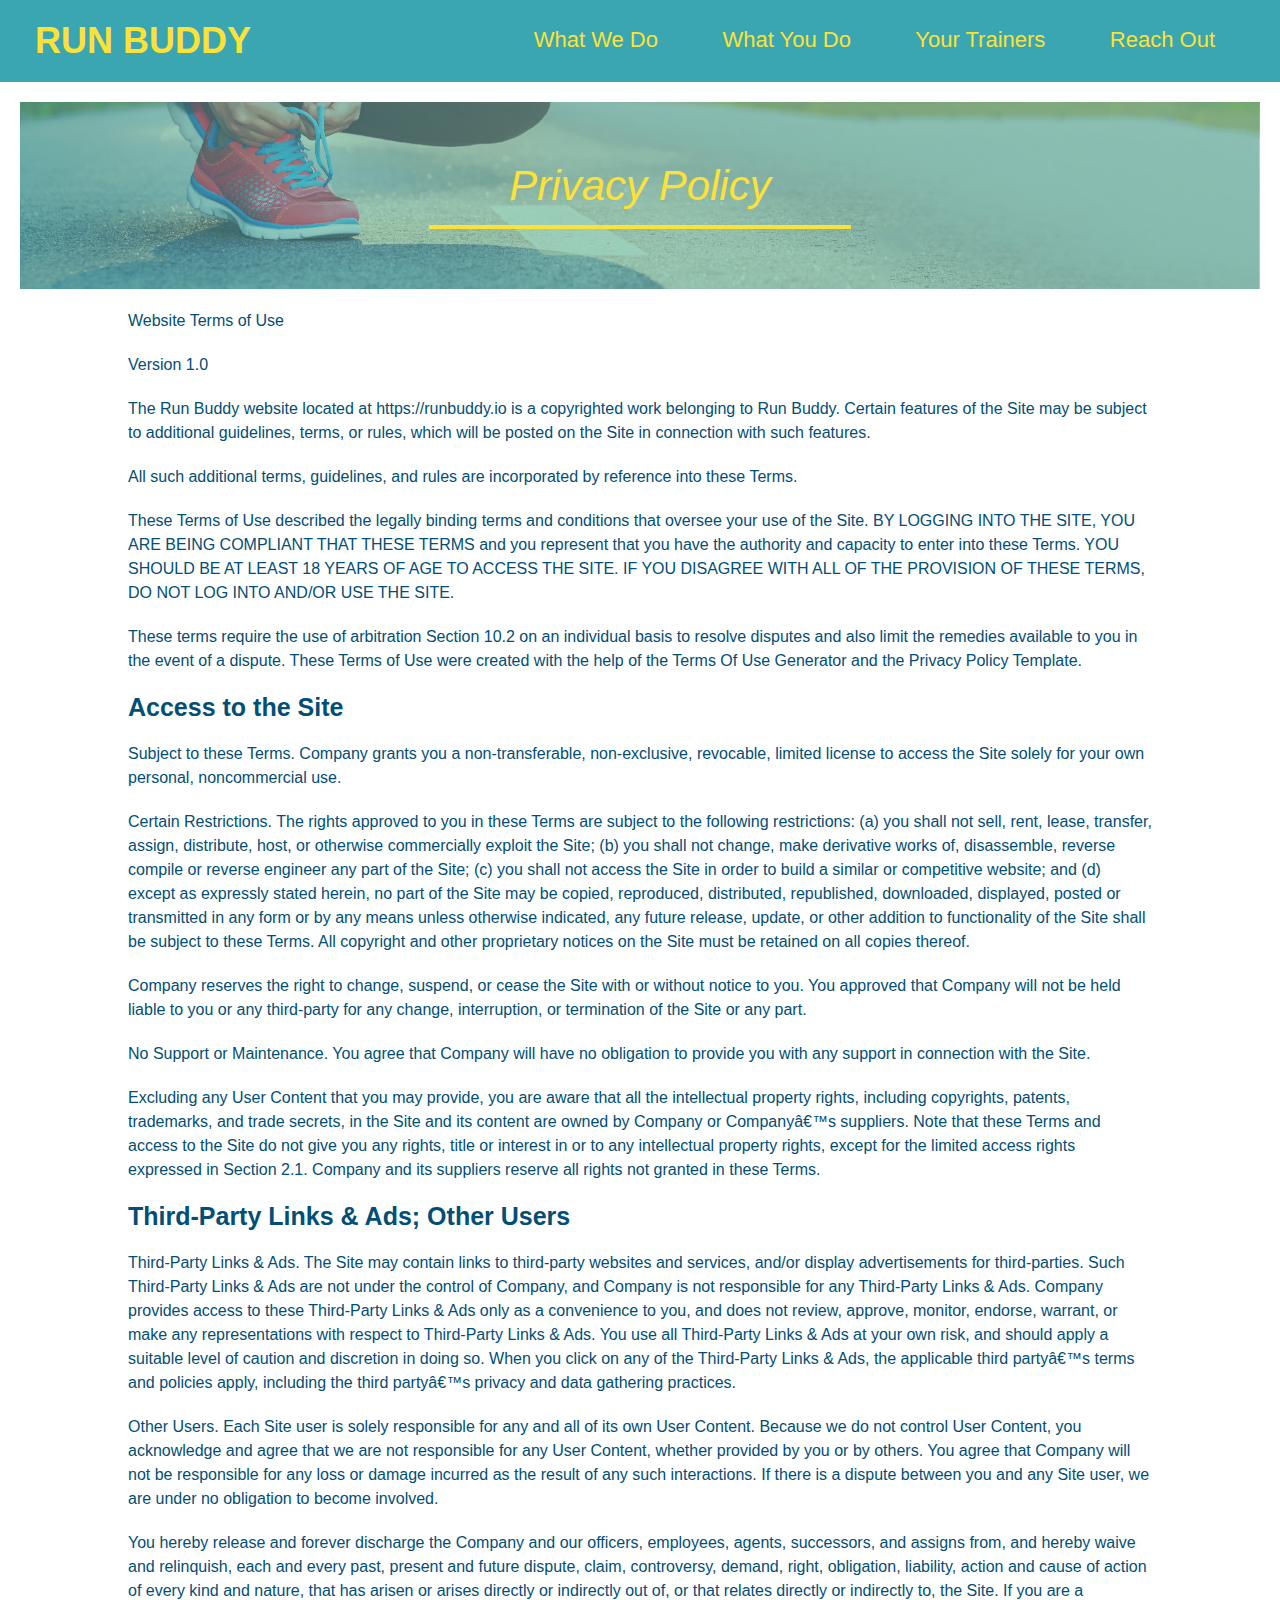
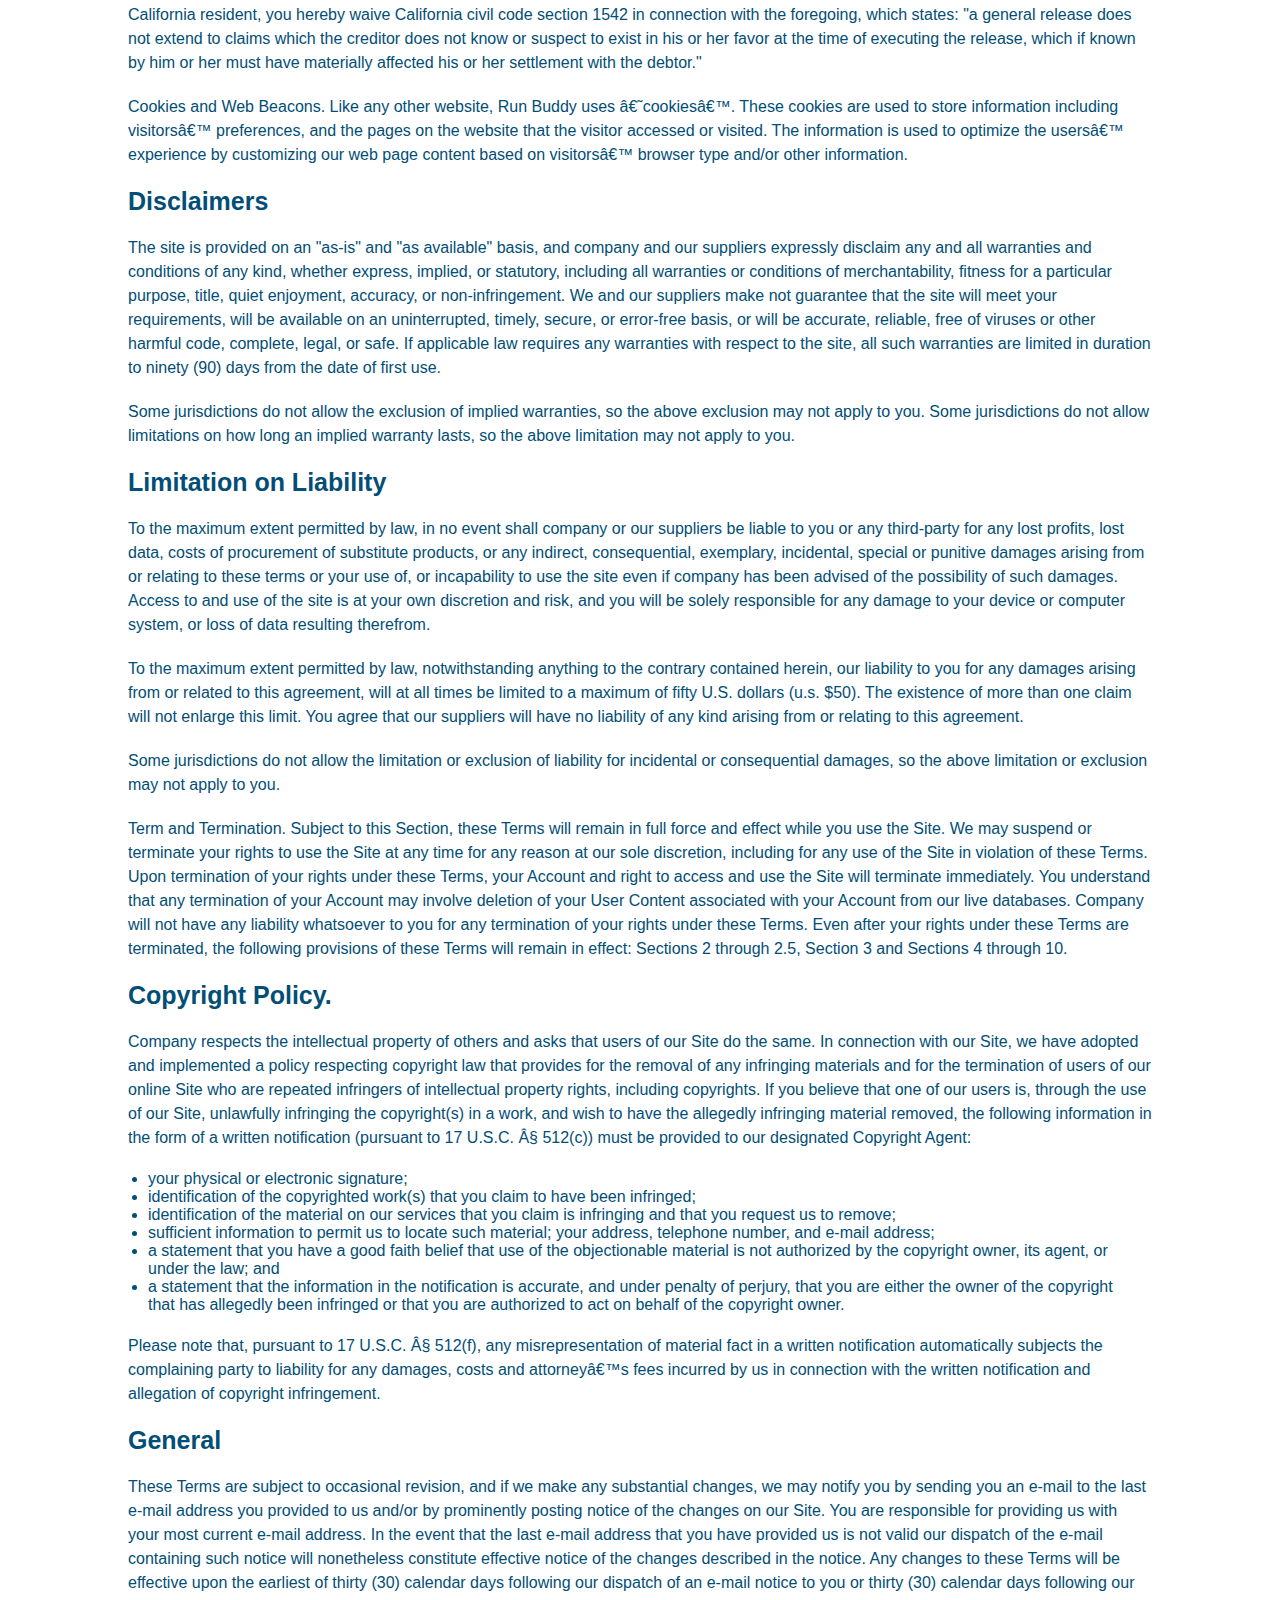
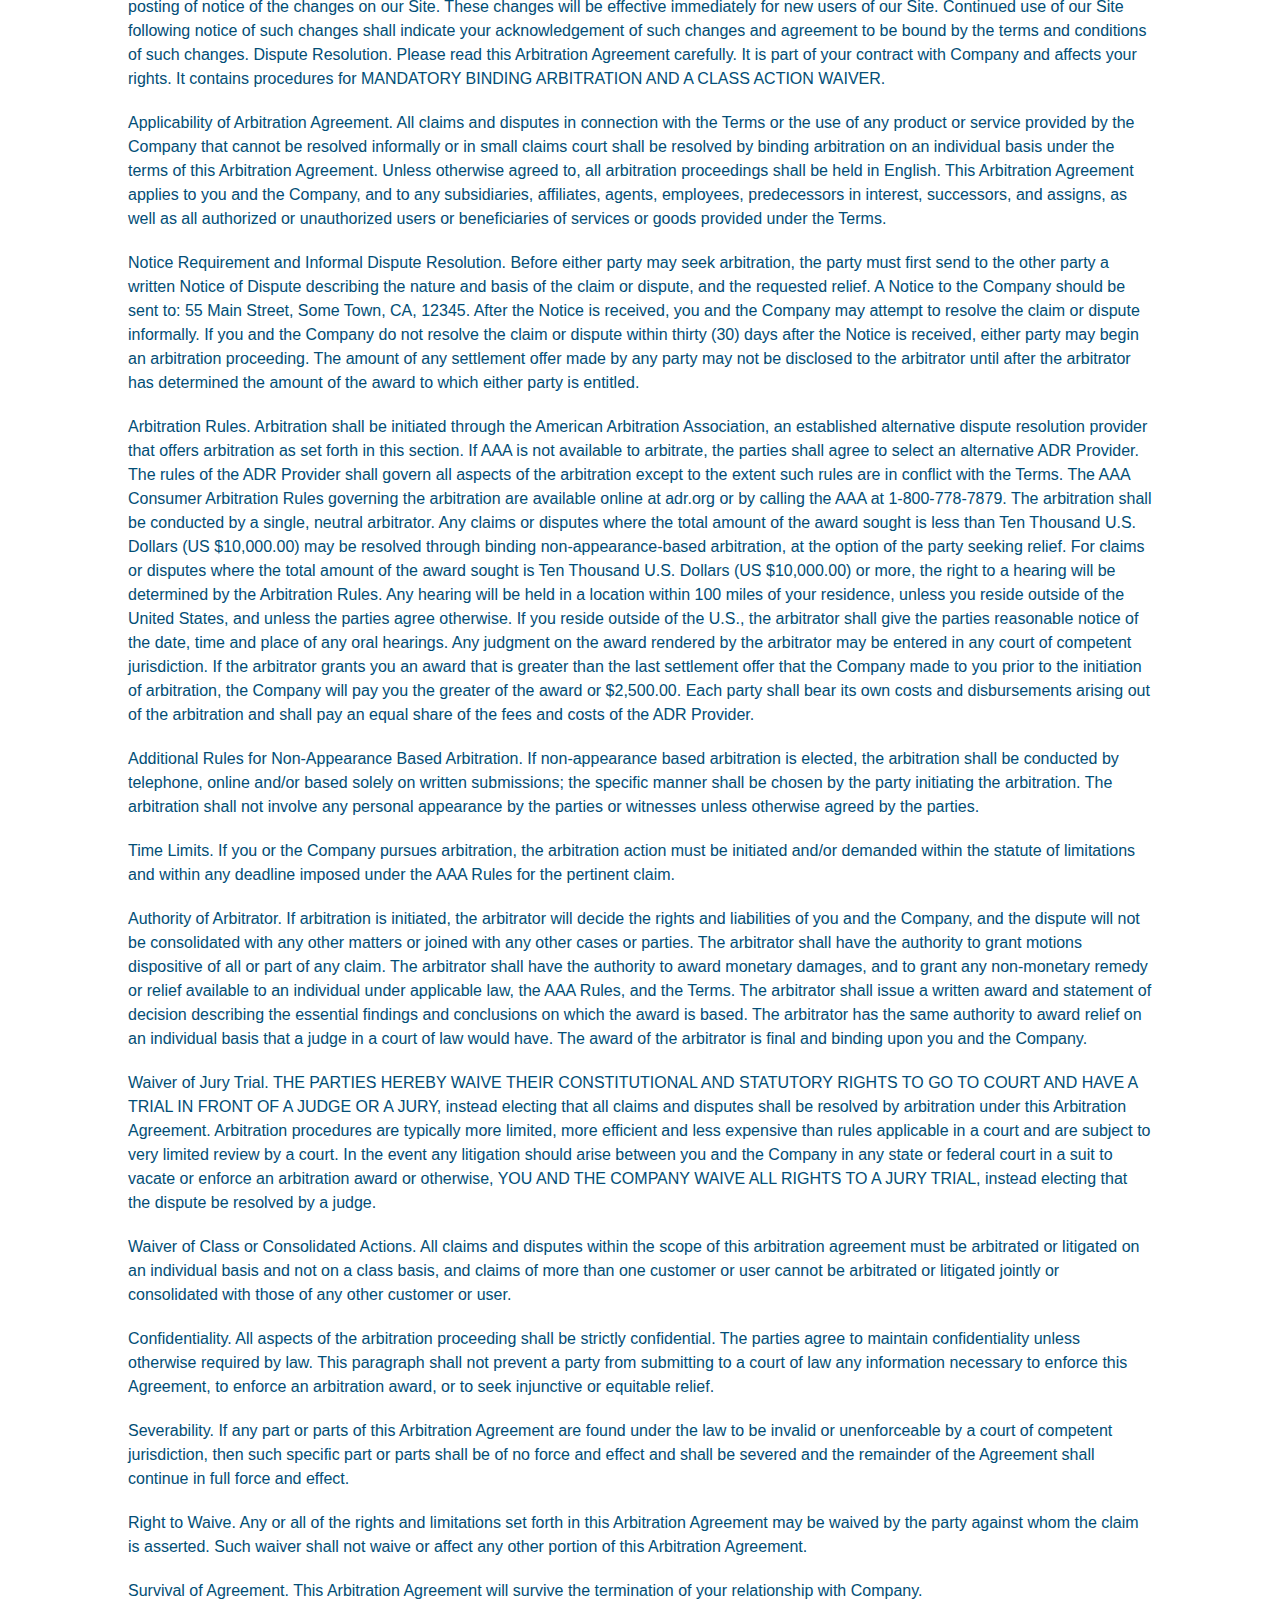
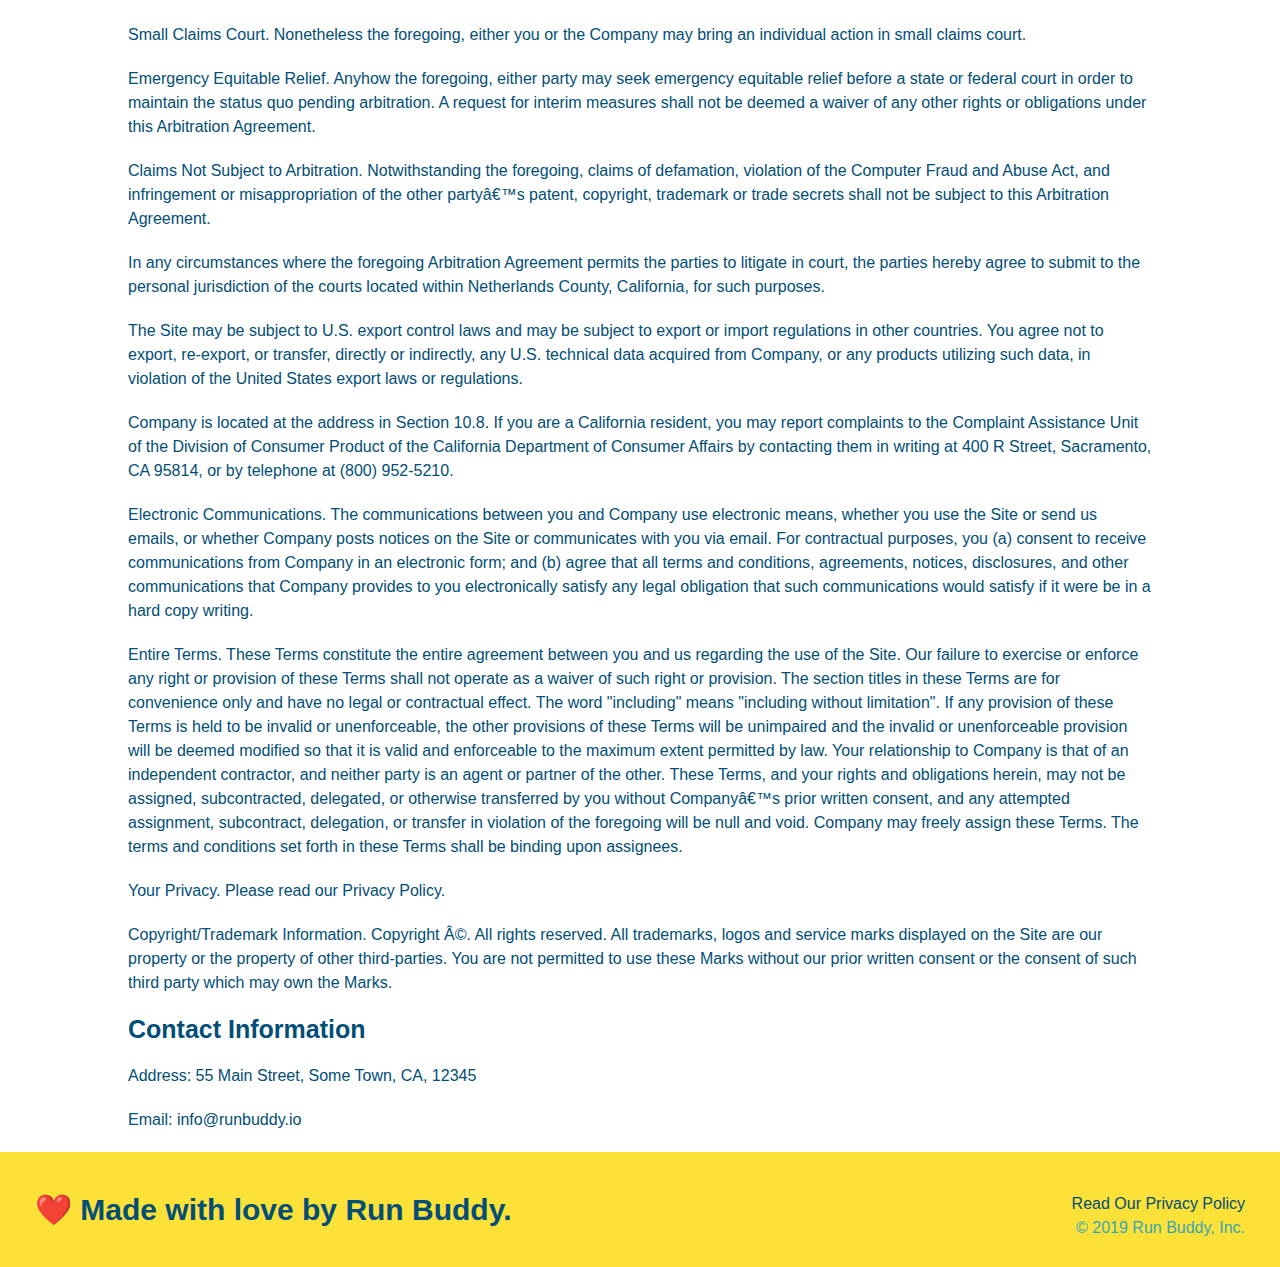
==== privacy-policy.html @ 6173be0c "privacy policy" ====
<!DOCTYPE html>
<html lang="en">
  <head>
    <meta charset="UTF-8" />
    <title>Privacy Policy - Run Buddy</title>
    <link rel="stylesheet" href="assets/css/style.css" />
    
    <link rel="stylesheet" href="assets/css/secondary-styles.css" />
  </head>
  <body>
    <header>
        <h1>
            <a href="/">RUN BUDDY</a>
        </h1>
        <nav>
            <!-- Unordered list element -->
            <ul>
                <!-- List item element -->
                <li>
                    <!-- Anchor element -->
                    <a href="./index.html#what-we-do">What We Do</a>
                </li>
                <li>
                    <a href="./index.html#what-you-do">What You Do</a>
                </li>
                <li>
                    <a href="./index.html#your-trainers">Your Trainers</a>
                </li>
                <li>
                    <a href="./index.html#reach-out">Reach Out</a>
                </li>
            </ul>
        </nav>
    </header>

    <section class="hero">
        <h2 class="page-title">
            Privacy Policy
        </h2>
    </section>

    <article class="secondary-content">
        <p>
            Website Terms of Use
          </p>
    
          <p>
            Version 1.0
          </p>
    
          <p>
            The Run Buddy website located at https://runbuddy.io is a copyrighted work belonging to Run Buddy. Certain
            features of the Site may be subject to additional guidelines, terms, or rules, which will be posted on the Site
            in connection with such features.
          </p>
    
          <p>
            All such additional terms, guidelines, and rules are incorporated by reference into these Terms.
          </p>
    
          <p>
            These Terms of Use described the legally binding terms and conditions that oversee your use of the Site. BY
            LOGGING INTO THE SITE, YOU ARE BEING COMPLIANT THAT THESE TERMS and you represent that you have the authority
            and capacity to enter into these Terms. YOU SHOULD BE AT LEAST 18 YEARS OF AGE TO ACCESS THE SITE. IF YOU
            DISAGREE WITH ALL OF THE PROVISION OF THESE TERMS, DO NOT LOG INTO AND/OR USE THE SITE.
          </p>
    
          <p>
            These terms require the use of arbitration Section 10.2 on an individual basis to resolve disputes and also
            limit the remedies available to you in the event of a dispute. These Terms of Use were created with the help of
            the Terms Of Use Generator and the Privacy Policy Template.
          </p>
    
          <h3>
            Access to the Site
          </h3>
    
          <p>
            Subject to these Terms. Company grants you a non-transferable, non-exclusive, revocable, limited license to
            access the Site solely for your own personal, noncommercial use.
          </p>
    
          <p>
            Certain Restrictions. The rights approved to you in these Terms are subject to the following restrictions: (a)
            you shall not sell, rent, lease, transfer, assign, distribute, host, or otherwise commercially exploit the Site;
            (b) you shall not change, make derivative works of, disassemble, reverse compile or reverse engineer any part of
            the Site; (c) you shall not access the Site in order to build a similar or competitive website; and (d) except
            as expressly stated herein, no part of the Site may be copied, reproduced, distributed, republished, downloaded,
            displayed, posted or transmitted in any form or by any means unless otherwise indicated, any future release,
            update, or other addition to functionality of the Site shall be subject to these Terms. All copyright and other
            proprietary notices on the Site must be retained on all copies thereof.
          </p>
    
          <p>
            Company reserves the right to change, suspend, or cease the Site with or without notice to you. You approved
            that Company will not be held liable to you or any third-party for any change, interruption, or termination of
            the Site or any part.
          </p>
    
          <p>
            No Support or Maintenance. You agree that Company will have no obligation to provide you with any support in
            connection with the Site.
          </p>
    
          <p>
            Excluding any User Content that you may provide, you are aware that all the intellectual property rights,
            including copyrights, patents, trademarks, and trade secrets, in the Site and its content are owned by Company
            or Companyâ€™s suppliers. Note that these Terms and access to the Site do not give you any rights, title or
            interest in or to any intellectual property rights, except for the limited access rights expressed in Section
            2.1. Company and its suppliers reserve all rights not granted in these Terms.
          </p>
    
          <h3>
            Third-Party Links & Ads; Other Users
          </h3>
    
          <p>
            Third-Party Links & Ads. The Site may contain links to third-party websites and services, and/or display
            advertisements for third-parties. Such Third-Party Links & Ads are not under the control of Company, and Company
            is not responsible for any Third-Party Links & Ads. Company provides access to these Third-Party Links & Ads
            only as a convenience to you, and does not review, approve, monitor, endorse, warrant, or make any
            representations with respect to Third-Party Links & Ads. You use all Third-Party Links & Ads at your own risk,
            and should apply a suitable level of caution and discretion in doing so. When you click on any of the
            Third-Party Links & Ads, the applicable third partyâ€™s terms and policies apply, including the third partyâ€™s
            privacy and data gathering practices.
          </p>
    
          <p>
            Other Users. Each Site user is solely responsible for any and all of its own User Content. Because we do not
            control User Content, you acknowledge and agree that we are not responsible for any User Content, whether
            provided by you or by others. You agree that Company will not be responsible for any loss or damage incurred as
            the result of any such interactions. If there is a dispute between you and any Site user, we are under no
            obligation to become involved.
          </p>
    
          <p>
            You hereby release and forever discharge the Company and our officers, employees, agents, successors, and
            assigns from, and hereby waive and relinquish, each and every past, present and future dispute, claim,
            controversy, demand, right, obligation, liability, action and cause of action of every kind and nature, that has
            arisen or arises directly or indirectly out of, or that relates directly or indirectly to, the Site. If you are
            a California resident, you hereby waive California civil code section 1542 in connection with the foregoing,
            which states: "a general release does not extend to claims which the creditor does not know or suspect to exist
            in his or her favor at the time of executing the release, which if known by him or her must have materially
            affected his or her settlement with the debtor."
          </p>
    
          <p>
            Cookies and Web Beacons. Like any other website, Run Buddy uses â€˜cookiesâ€™. These cookies are used to store
            information including visitorsâ€™ preferences, and the pages on the website that the visitor accessed or visited.
            The information is used to optimize the usersâ€™ experience by customizing our web page content based on visitorsâ€™
            browser type and/or other information.
          </p>
    
          <h3>
            Disclaimers
          </h3>
    
          <p>
            The site is provided on an "as-is" and "as available" basis, and company and our suppliers expressly disclaim
            any and all warranties and conditions of any kind, whether express, implied, or statutory, including all
            warranties or conditions of merchantability, fitness for a particular purpose, title, quiet enjoyment, accuracy,
            or non-infringement. We and our suppliers make not guarantee that the site will meet your requirements, will be
            available on an uninterrupted, timely, secure, or error-free basis, or will be accurate, reliable, free of
            viruses or other harmful code, complete, legal, or safe. If applicable law requires any warranties with respect
            to the site, all such warranties are limited in duration to ninety (90) days from the date of first use.
          </p>
    
          <p>
            Some jurisdictions do not allow the exclusion of implied warranties, so the above exclusion may not apply to
            you. Some jurisdictions do not allow limitations on how long an implied warranty lasts, so the above limitation
            may not apply to you.
          </p>
    
          <h3>
            Limitation on Liability
          </h3>
    
          <p>
            To the maximum extent permitted by law, in no event shall company or our suppliers be liable to you or any
            third-party for any lost profits, lost data, costs of procurement of substitute products, or any indirect,
            consequential, exemplary, incidental, special or punitive damages arising from or relating to these terms or
            your use of, or incapability to use the site even if company has been advised of the possibility of such
            damages. Access to and use of the site is at your own discretion and risk, and you will be solely responsible
            for any damage to your device or computer system, or loss of data resulting therefrom.
          </p>
    
          <p>
            To the maximum extent permitted by law, notwithstanding anything to the contrary contained herein, our liability
            to you for any damages arising from or related to this agreement, will at all times be limited to a maximum of
            fifty U.S. dollars (u.s. $50). The existence of more than one claim will not enlarge this limit. You agree that
            our suppliers will have no liability of any kind arising from or relating to this agreement.
          </p>
    
          <p>
            Some jurisdictions do not allow the limitation or exclusion of liability for incidental or consequential
            damages, so the above limitation or exclusion may not apply to you.
          </p>
    
          <p>
            Term and Termination. Subject to this Section, these Terms will remain in full force and effect while you use
            the Site. We may suspend or terminate your rights to use the Site at any time for any reason at our sole
            discretion, including for any use of the Site in violation of these Terms. Upon termination of your rights under
            these Terms, your Account and right to access and use the Site will terminate immediately. You understand that
            any termination of your Account may involve deletion of your User Content associated with your Account from our
            live databases. Company will not have any liability whatsoever to you for any termination of your rights under
            these Terms. Even after your rights under these Terms are terminated, the following provisions of these Terms
            will remain in effect: Sections 2 through 2.5, Section 3 and Sections 4 through 10.
          </p>
    
          <h3>
            Copyright Policy.
          </h3>
    
          <p>
            Company respects the intellectual property of others and asks that users of our Site do the same. In connection
            with our Site, we have adopted and implemented a policy respecting copyright law that provides for the removal
            of any infringing materials and for the termination of users of our online Site who are repeated infringers of
            intellectual property rights, including copyrights. If you believe that one of our users is, through the use of
            our Site, unlawfully infringing the copyright(s) in a work, and wish to have the allegedly infringing material
            removed, the following information in the form of a written notification (pursuant to 17 U.S.C. Â§ 512(c)) must
            be provided to our designated Copyright Agent:
          </p>
    
          <ul>
            <li>
              your physical or electronic signature;
            </li>
            <li>
              identification of the copyrighted work(s) that you claim to have been infringed;
            </li>
            <li>
              identification of the material on our services that you claim is infringing and that you request us to remove;
            </li>
            <li>
              sufficient information to permit us to locate such material; your address, telephone number, and e-mail
              address;
            </li>
            <li>
              a statement that you have a good faith belief that use of the objectionable material is not authorized by the
              copyright owner, its agent, or under the law; and
            </li>
            <li>
              a statement that the information in the notification is accurate, and under penalty of perjury, that you are
              either the owner of the copyright that has allegedly been infringed or that you are authorized to act on
              behalf of the copyright owner.
            </li>
          </ul>
    
          <p>
            Please note that, pursuant to 17 U.S.C. Â§ 512(f), any misrepresentation of material fact in a written
            notification automatically subjects the complaining party to liability for any damages, costs and attorneyâ€™s
            fees incurred by us in connection with the written notification and allegation of copyright infringement.
          </p>
    
          <h3>
            General
          </h3>
    
          <p>
            These Terms are subject to occasional revision, and if we make any substantial changes, we may notify you by
            sending you an e-mail to the last e-mail address you provided to us and/or by prominently posting notice of the
            changes on our Site. You are responsible for providing us with your most current e-mail address. In the event
            that the last e-mail address that you have provided us is not valid our dispatch of the e-mail containing such
            notice will nonetheless constitute effective notice of the changes described in the notice. Any changes to these
            Terms will be effective upon the earliest of thirty (30) calendar days following our dispatch of an e-mail
            notice to you or thirty (30) calendar days following our posting of notice of the changes on our Site. These
            changes will be effective immediately for new users of our Site. Continued use of our Site following notice of
            such changes shall indicate your acknowledgement of such changes and agreement to be bound by the terms and
            conditions of such changes. Dispute Resolution. Please read this Arbitration Agreement carefully. It is part of
            your contract with Company and affects your rights. It contains procedures for MANDATORY BINDING ARBITRATION AND
            A CLASS ACTION WAIVER.
          </p>
    
          <p>
            Applicability of Arbitration Agreement. All claims and disputes in connection with the Terms or the use of any
            product or service provided by the Company that cannot be resolved informally or in small claims court shall be
            resolved by binding arbitration on an individual basis under the terms of this Arbitration Agreement. Unless
            otherwise agreed to, all arbitration proceedings shall be held in English. This Arbitration Agreement applies to
            you and the Company, and to any subsidiaries, affiliates, agents, employees, predecessors in interest,
            successors, and assigns, as well as all authorized or unauthorized users or beneficiaries of services or goods
            provided under the Terms.
          </p>
    
          <p>
            Notice Requirement and Informal Dispute Resolution. Before either party may seek arbitration, the party must
            first send to the other party a written Notice of Dispute describing the nature and basis of the claim or
            dispute, and the requested relief. A Notice to the Company should be sent to: 55 Main Street, Some Town, CA,
            12345. After the Notice is received, you and the Company may attempt to resolve the claim or dispute informally.
            If you and the Company do not resolve the claim or dispute within thirty (30) days after the Notice is received,
            either party may begin an arbitration proceeding. The amount of any settlement offer made by any party may not
            be disclosed to the arbitrator until after the arbitrator has determined the amount of the award to which either
            party is entitled.
          </p>
    
          <p>
            Arbitration Rules. Arbitration shall be initiated through the American Arbitration Association, an established
            alternative dispute resolution provider that offers arbitration as set forth in this section. If AAA is not
            available to arbitrate, the parties shall agree to select an alternative ADR Provider. The rules of the ADR
            Provider shall govern all aspects of the arbitration except to the extent such rules are in conflict with the
            Terms. The AAA Consumer Arbitration Rules governing the arbitration are available online at adr.org or by
            calling the AAA at 1-800-778-7879. The arbitration shall be conducted by a single, neutral arbitrator. Any
            claims or disputes where the total amount of the award sought is less than Ten Thousand U.S. Dollars (US
            $10,000.00) may be resolved through binding non-appearance-based arbitration, at the option of the party seeking
            relief. For claims or disputes where the total amount of the award sought is Ten Thousand U.S. Dollars (US
            $10,000.00) or more, the right to a hearing will be determined by the Arbitration Rules. Any hearing will be
            held in a location within 100 miles of your residence, unless you reside outside of the United States, and
            unless the parties agree otherwise. If you reside outside of the U.S., the arbitrator shall give the parties
            reasonable notice of the date, time and place of any oral hearings. Any judgment on the award rendered by the
            arbitrator may be entered in any court of competent jurisdiction. If the arbitrator grants you an award that is
            greater than the last settlement offer that the Company made to you prior to the initiation of arbitration, the
            Company will pay you the greater of the award or $2,500.00. Each party shall bear its own costs and
            disbursements arising out of the arbitration and shall pay an equal share of the fees and costs of the ADR
            Provider.
          </p>
    
          <p>
            Additional Rules for Non-Appearance Based Arbitration. If non-appearance based arbitration is elected, the
            arbitration shall be conducted by telephone, online and/or based solely on written submissions; the specific
            manner shall be chosen by the party initiating the arbitration. The arbitration shall not involve any personal
            appearance by the parties or witnesses unless otherwise agreed by the parties.
          </p>
    
          <p>
            Time Limits. If you or the Company pursues arbitration, the arbitration action must be initiated and/or demanded
            within the statute of limitations and within any deadline imposed under the AAA Rules for the pertinent claim.
          </p>
    
          <p>
            Authority of Arbitrator. If arbitration is initiated, the arbitrator will decide the rights and liabilities of
            you and the Company, and the dispute will not be consolidated with any other matters or joined with any other
            cases or parties. The arbitrator shall have the authority to grant motions dispositive of all or part of any
            claim. The arbitrator shall have the authority to award monetary damages, and to grant any non-monetary remedy
            or relief available to an individual under applicable law, the AAA Rules, and the Terms. The arbitrator shall
            issue a written award and statement of decision describing the essential findings and conclusions on which the
            award is based. The arbitrator has the same authority to award relief on an individual basis that a judge in a
            court of law would have. The award of the arbitrator is final and binding upon you and the Company.
          </p>
    
          <p>
            Waiver of Jury Trial. THE PARTIES HEREBY WAIVE THEIR CONSTITUTIONAL AND STATUTORY RIGHTS TO GO TO COURT AND HAVE
            A TRIAL IN FRONT OF A JUDGE OR A JURY, instead electing that all claims and disputes shall be resolved by
            arbitration under this Arbitration Agreement. Arbitration procedures are typically more limited, more efficient
            and less expensive than rules applicable in a court and are subject to very limited review by a court. In the
            event any litigation should arise between you and the Company in any state or federal court in a suit to vacate
            or enforce an arbitration award or otherwise, YOU AND THE COMPANY WAIVE ALL RIGHTS TO A JURY TRIAL, instead
            electing that the dispute be resolved by a judge.
          </p>
    
          <p>
            Waiver of Class or Consolidated Actions. All claims and disputes within the scope of this arbitration agreement
            must be arbitrated or litigated on an individual basis and not on a class basis, and claims of more than one
            customer or user cannot be arbitrated or litigated jointly or consolidated with those of any other customer or
            user.
          </p>
    
          <p>
            Confidentiality. All aspects of the arbitration proceeding shall be strictly confidential. The parties agree to
            maintain confidentiality unless otherwise required by law. This paragraph shall not prevent a party from
            submitting to a court of law any information necessary to enforce this Agreement, to enforce an arbitration
            award, or to seek injunctive or equitable relief.
          </p>
    
          <p>
            Severability. If any part or parts of this Arbitration Agreement are found under the law to be invalid or
            unenforceable by a court of competent jurisdiction, then such specific part or parts shall be of no force and
            effect and shall be severed and the remainder of the Agreement shall continue in full force and effect.
          </p>
    
          <p>
            Right to Waive. Any or all of the rights and limitations set forth in this Arbitration Agreement may be waived
            by the party against whom the claim is asserted. Such waiver shall not waive or affect any other portion of this
            Arbitration Agreement.
          </p>
    
          <p>
            Survival of Agreement. This Arbitration Agreement will survive the termination of your relationship with
            Company.
          </p>
    
          <p>
            Small Claims Court. Nonetheless the foregoing, either you or the Company may bring an individual action in small
            claims court.
          </p>
    
          <p>
            Emergency Equitable Relief. Anyhow the foregoing, either party may seek emergency equitable relief before a
            state or federal court in order to maintain the status quo pending arbitration. A request for interim measures
            shall not be deemed a waiver of any other rights or obligations under this Arbitration Agreement.
          </p>
    
          <p>
            Claims Not Subject to Arbitration. Notwithstanding the foregoing, claims of defamation, violation of the
            Computer Fraud and Abuse Act, and infringement or misappropriation of the other partyâ€™s patent, copyright,
            trademark or trade secrets shall not be subject to this Arbitration Agreement.
          </p>
    
          <p>
            In any circumstances where the foregoing Arbitration Agreement permits the parties to litigate in court, the
            parties hereby agree to submit to the personal jurisdiction of the courts located within Netherlands County,
            California, for such purposes.
          </p>
    
          <p>
            The Site may be subject to U.S. export control laws and may be subject to export or import regulations in other
            countries. You agree not to export, re-export, or transfer, directly or indirectly, any U.S. technical data
            acquired from Company, or any products utilizing such data, in violation of the United States export laws or
            regulations.
          </p>
    
          <p>
            Company is located at the address in Section 10.8. If you are a California resident, you may report complaints
            to the Complaint Assistance Unit of the Division of Consumer Product of the California Department of Consumer
            Affairs by contacting them in writing at 400 R Street, Sacramento, CA 95814, or by telephone at (800) 952-5210.
          </p>
    
          <p>
            Electronic Communications. The communications between you and Company use electronic means, whether you use the
            Site or send us emails, or whether Company posts notices on the Site or communicates with you via email. For
            contractual purposes, you (a) consent to receive communications from Company in an electronic form; and (b)
            agree that all terms and conditions, agreements, notices, disclosures, and other communications that Company
            provides to you electronically satisfy any legal obligation that such communications would satisfy if it were be
            in a hard copy writing.
          </p>
    
          <p>
            Entire Terms. These Terms constitute the entire agreement between you and us regarding the use of the Site. Our
            failure to exercise or enforce any right or provision of these Terms shall not operate as a waiver of such right
            or provision. The section titles in these Terms are for convenience only and have no legal or contractual
            effect. The word "including" means "including without limitation". If any provision of these Terms is held to be
            invalid or unenforceable, the other provisions of these Terms will be unimpaired and the invalid or
            unenforceable provision will be deemed modified so that it is valid and enforceable to the maximum extent
            permitted by law. Your relationship to Company is that of an independent contractor, and neither party is an
            agent or partner of the other. These Terms, and your rights and obligations herein, may not be assigned,
            subcontracted, delegated, or otherwise transferred by you without Companyâ€™s prior written consent, and any
            attempted assignment, subcontract, delegation, or transfer in violation of the foregoing will be null and void.
            Company may freely assign these Terms. The terms and conditions set forth in these Terms shall be binding upon
            assignees.
          </p>
    
          <p>
            Your Privacy. Please read our Privacy Policy.
          </p>
    
          <p>
            Copyright/Trademark Information. Copyright Â©. All rights reserved. All trademarks, logos and service marks
            displayed on the Site are our property or the property of other third-parties. You are not permitted to use
            these Marks without our prior written consent or the consent of such third party which may own the Marks.
          </p>
    
          <h3>
            Contact Information
          </h3>
    
          <p>
            Address: 55 Main Street, Some Town, CA, 12345
          </p>
    
          <p>
            Email: info@runbuddy.io
          </p>
    </article>

    <footer>
        <h2>❤️ Made with love by Run Buddy.</h2>
        <div>
            <a>Read Our Privacy Policy</a><br />
            &copy; 2019 Run Buddy, Inc.
        </div>
    </footer>
  </body>
</html>
---- assets/css/style.css ----
* {
    margin: 0;
    padding: 0;
    box-sizing: border-box;
}

body {
    /* more on this crazy alphanumerical value in a minute */
    color: #39a6b2;
    font-family: Helvetica, Arial, sans-serif;

}

/* apply styles to <header> */
header {
    padding: 20px 35px;
    background-color: #39a6b2;
}

header h1 {
    font-weight: bold;
    font-size: 36px;
    color: #fce138;
    margin: 0;
    display: inline;
}

header a {
    text-decoration: none;
    color: #fce138;

}

header nav {
    float: right;
    margin: 7px 0;
}

header nav ul li{
    display:inline;
}

header nav ul li a {
    margin: 0 30px;
    font-weight: lighter;
    font-size: 22px;
}

footer {
    background: #fce138;
    width: 100%;
    padding: 40px 35px;
}

footer h2 {
    display: inline;
    color: #024e76;
    font-size: 30px;
    margin: 0;
}

footer div {
    float: right;
    line-height: 1.5;
    text-align: right;
}

footer a {
    color:#024e76;
}

section {
    padding: 60px;
}

/* Hero Style Start */
.hero {
    background-image: url("../images/hero-bg.jpeg");
    height: 600px;
    background-size: cover;
    background-position: center;
    position: relative;
}
/* Hero Style End */

.hero-form {
    border: 3px solid #024e76;
    background-color: #fce138;
    padding: 20px;
    width: 500px;
    color: #024e76;   
    position: absolute;
    bottom: 120px;
    right: 140px;
}

.hero-form h3 {
    font-size: 24px;
    margin: 0;
}

.hero-form p {
    margin: 5px 0 15px 0;
}

.form-input {
    border: 1px solid #024e76;
    display: block;
    padding: 7px 15px;
    font-size: 16px;
    color: #024e76;
    width: 100%;
    margin-bottom: 15px;
}

.hero-form label {
    margin: 0 5px;
}

.hero-form button {
    color:#fce138;
    background-color: #024e76;
    border: none;
    padding: 10px 20px;
    font-size: 16px;
}

.intro {
    text-align: center;
}

.intro p {
    line-height: 1.7;
    color: #39a6b2;
    width: 80%;
    font-size: 20px;
    margin: 0 auto;
}

.steps {
    text-align: center;
    background: #fce138;
}

.section-title {
    font-size: 55px;
    color: 024e76;
    margin-bottom: 35px;
    padding: 0 100px 20px 100px;
    display: inline-block;
    border-bottom: 3px solid;
}

.primary-border {
    border-color: #fce138;
}

.secondary-border {
    border-color: #39a6b2;
}

.steps div {
    margin-bottom: 80px;
}

.steps img {
    width: 15%;
    margin: 10px 0;
}

.steps h3 {
    color: #024e76;
    font-size: 46px;
    margin-top: 10px;
}

.steps p {
    color: #39a6b2;
    font-size: 23px;
}

.steps span {
    font-size: 38px;
}

.trainers {
    text-align: center;
}

.trainer {
    width: 900px;
    margin: 0 auto 30px auto;
    background: #024e76;
    color: #fce138;
    overflow: auto;
}

.trainer img {
    width: 35%;
    float: left;
}

.trainer-bio {
    padding: 35px;
    float: left;
    width: 65%;
}

.text-left {
    text-align: left;
}

.text-right {
    text-align: right;
}

.trainer-bio h3 {
    font-size: 32px;
    margin-bottom: 8px;
}

.trainer-bio h4 {
    font-weight: lighter;
    font-size: 26px;
    margin-bottom: 25px;
}

.trainer-bio p {
    font-size: 17px;
    line-height: 1.3;
}

.contact {
    background: #024e76;
    text-align: center;
}

.reach-out {
    color: #fce138;
    text-align: center;
    border-bottom: teal;
}

.contact h2 {
    color: #fce138;
}

.contact-info iframe {
    width: 400px;
    height: 400px;
}

.contact-info div {
    width: 410px;
    display: inline-block;
    vertical-align: top;
    text-align: left;
    margin: 30px 0 0 60px;
    color: white;
}

.contact-info h3 {
    color: #fce138;
    font-size: 32px;
}

.contact-info p, .contact-info address {
    margin: 20px 0;
    line-height: 1.5;
    font-size: 20px;
    font-style: normal;
}

.contact-info a {
    color: #fce138;
}

/* homepage hero */
.hero {
    margin: 20px;
    background-color: white;
    font-size: 20px;
    color: blue;
}

/* secondary page hero */
.hero-secondary {
    margin: 20px;
    background-color: black;
    font-size: 20px;
    color: red;
}
---- assets/css/secondary-styles.css ----
.hero {
    background-position: bottom;
    height: auto;
    text-align: center;
    margin-bottom: 40px;
  }


  .hero {
    margin: 20px;
    font-size: 20px;
    background-color: white;
    color: blue;
  }
  
  .hero-secondary {
    background-color: black;
    color: red;
  }

  .page-title{
    color: #fce138;
    display: inline-block;
    border-bottom: 4px solid #fce138;
    padding: 0 80px 15px 80px;
    font-weight: normal;
    font-size: 42px;
    font-style: italic;
  }

  .secondary-content {
    width: 80%;
    margin: auto;
    color: #024e76;
  }

  .secondary-content h3 {
    font-size: 25px;
    margin: 20px 0 20px 0;
  }

  .secondary-content p {
    font-size: 16px;
    line-height: 1.5;
    margin: 20px 0 20px 0;
  }
  
  .secondary-content ul {
    margin: 15px 20px 15px 20px;
  }

  .secondary-content li {
    color: #39a6b2
    margin: 10px 0 10px 0;
  }
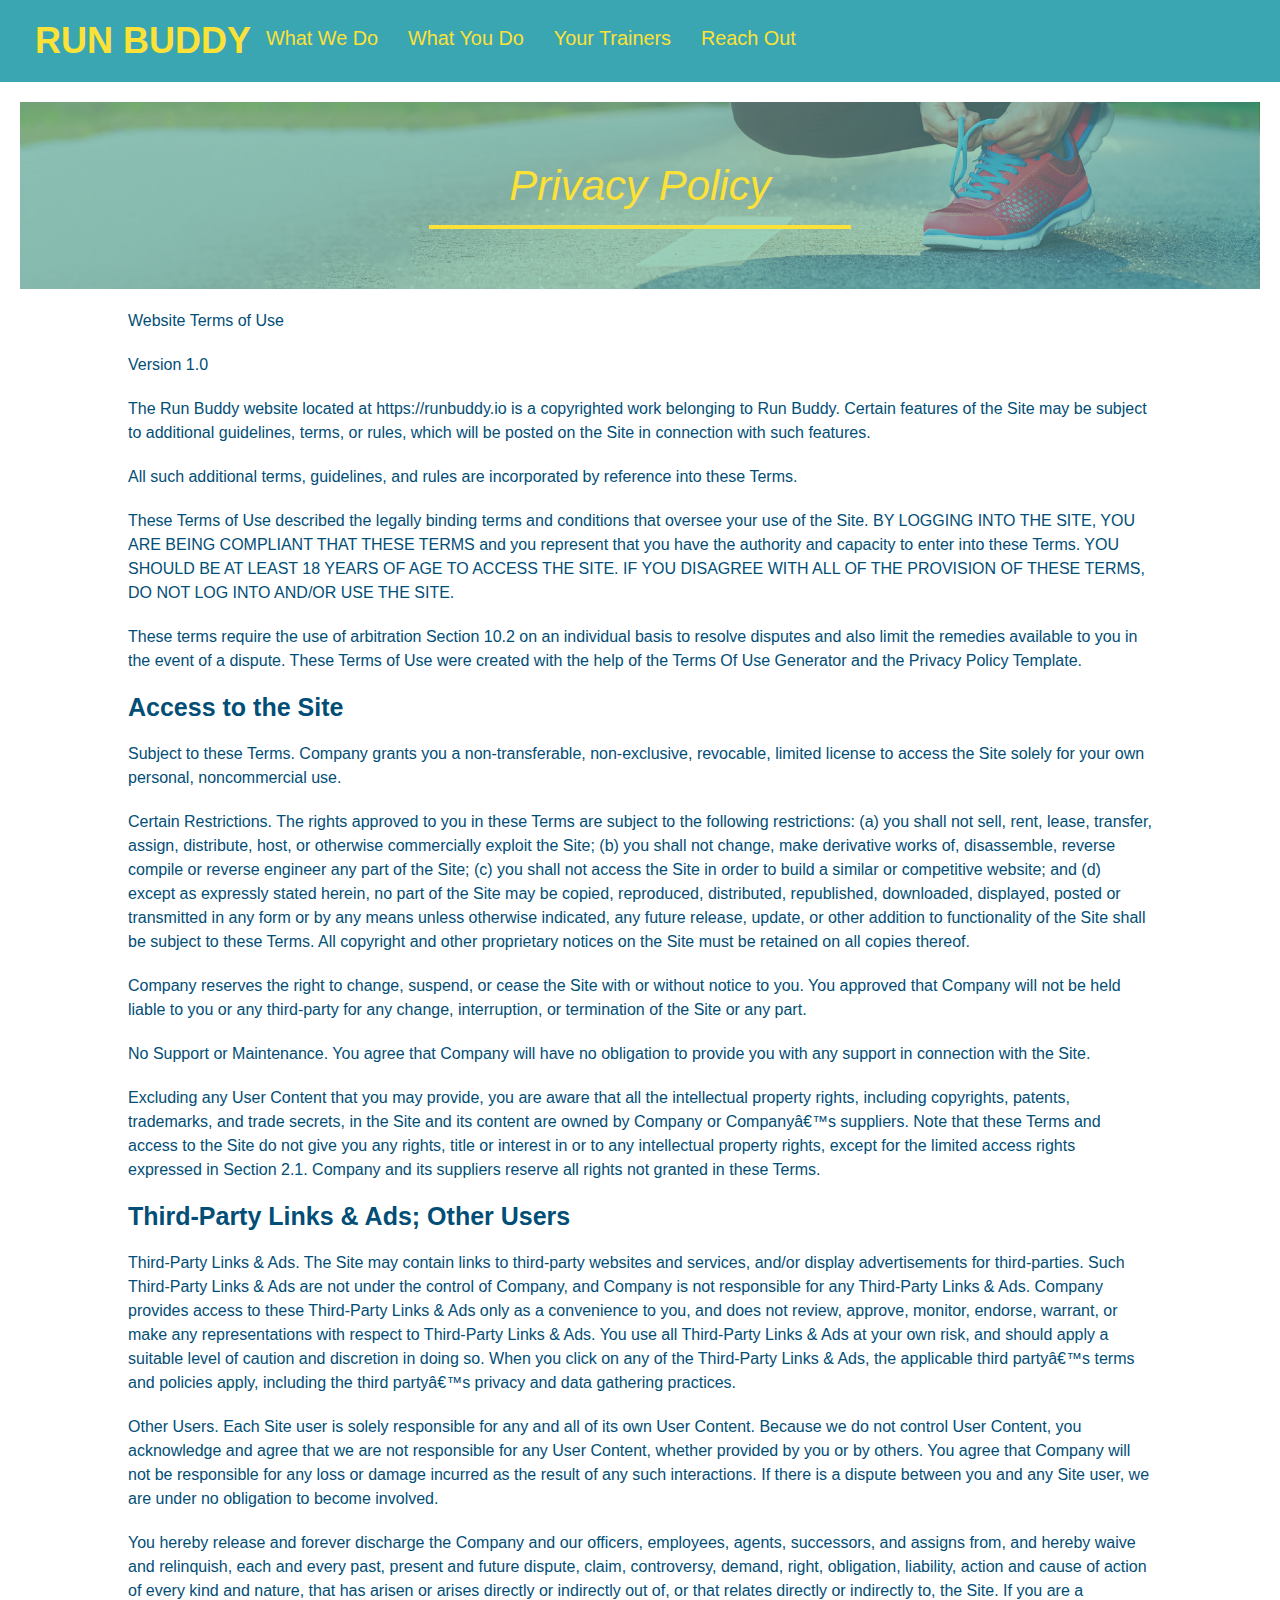
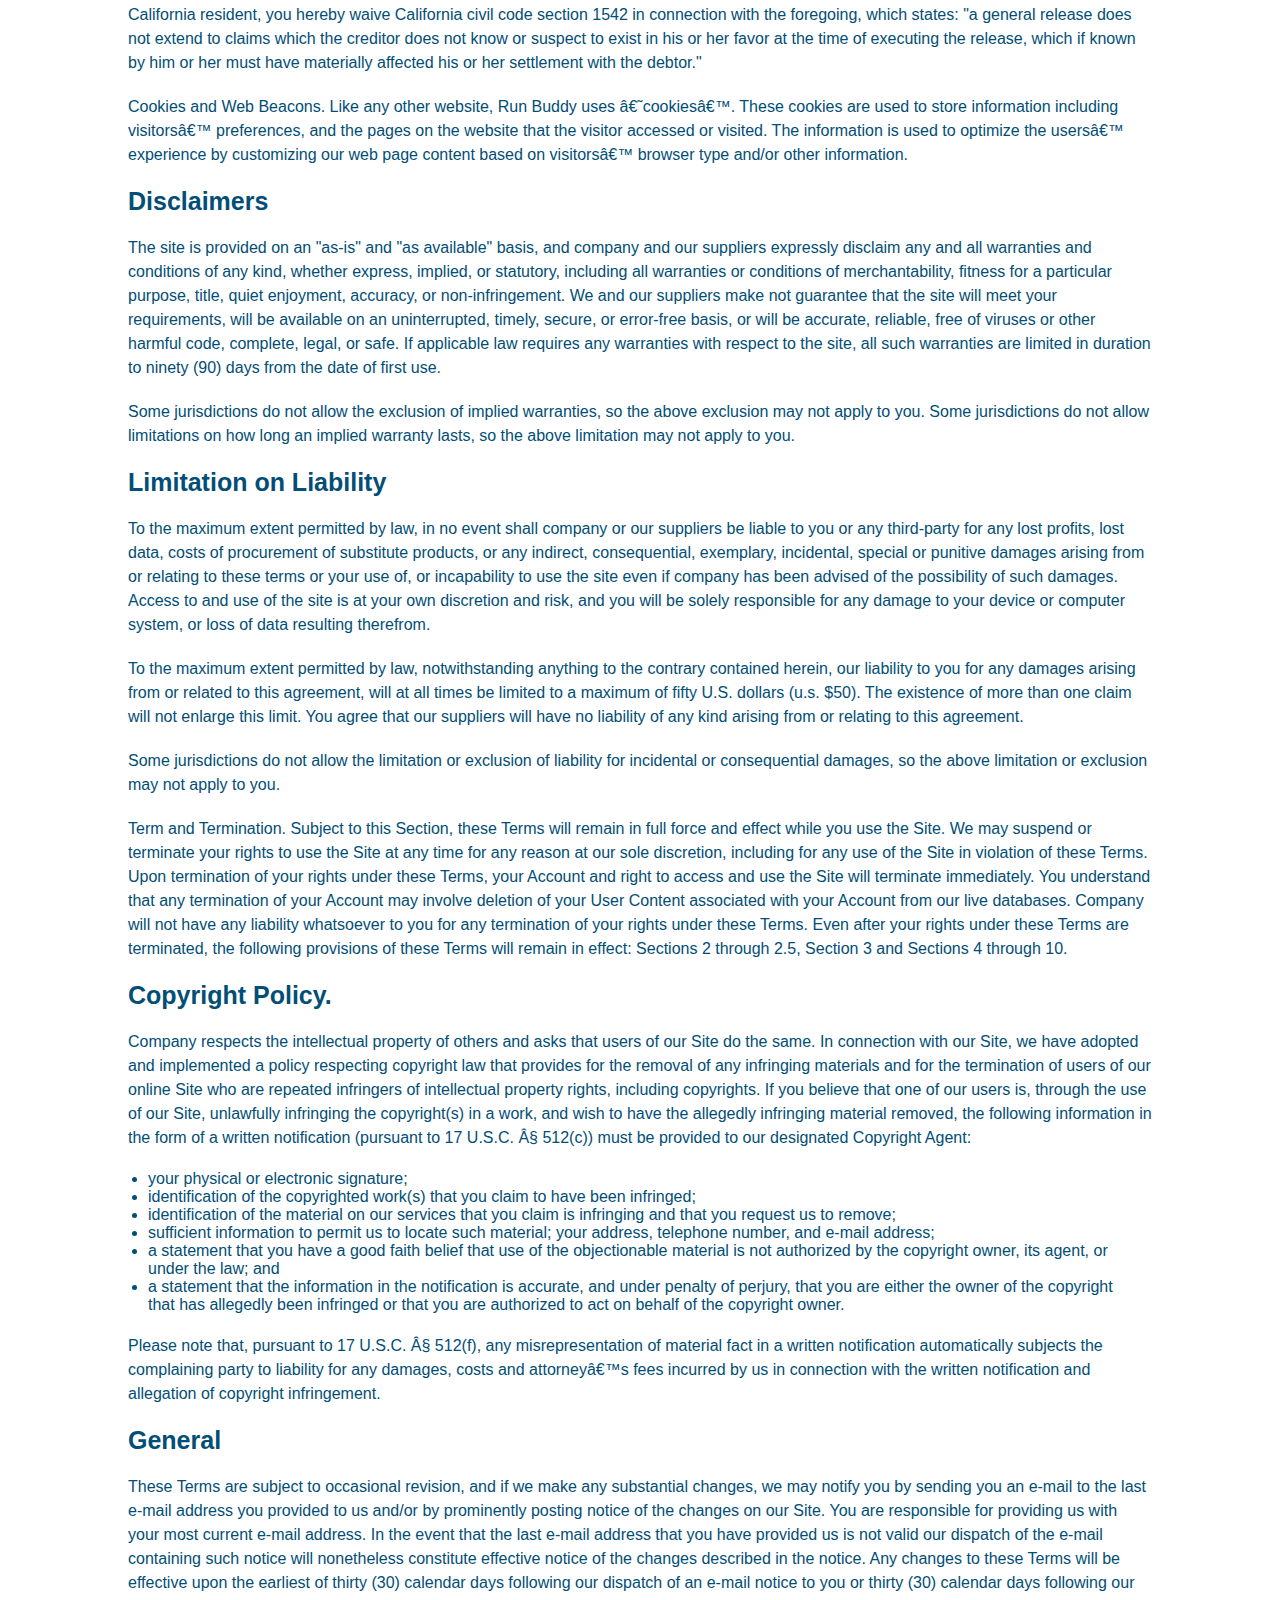
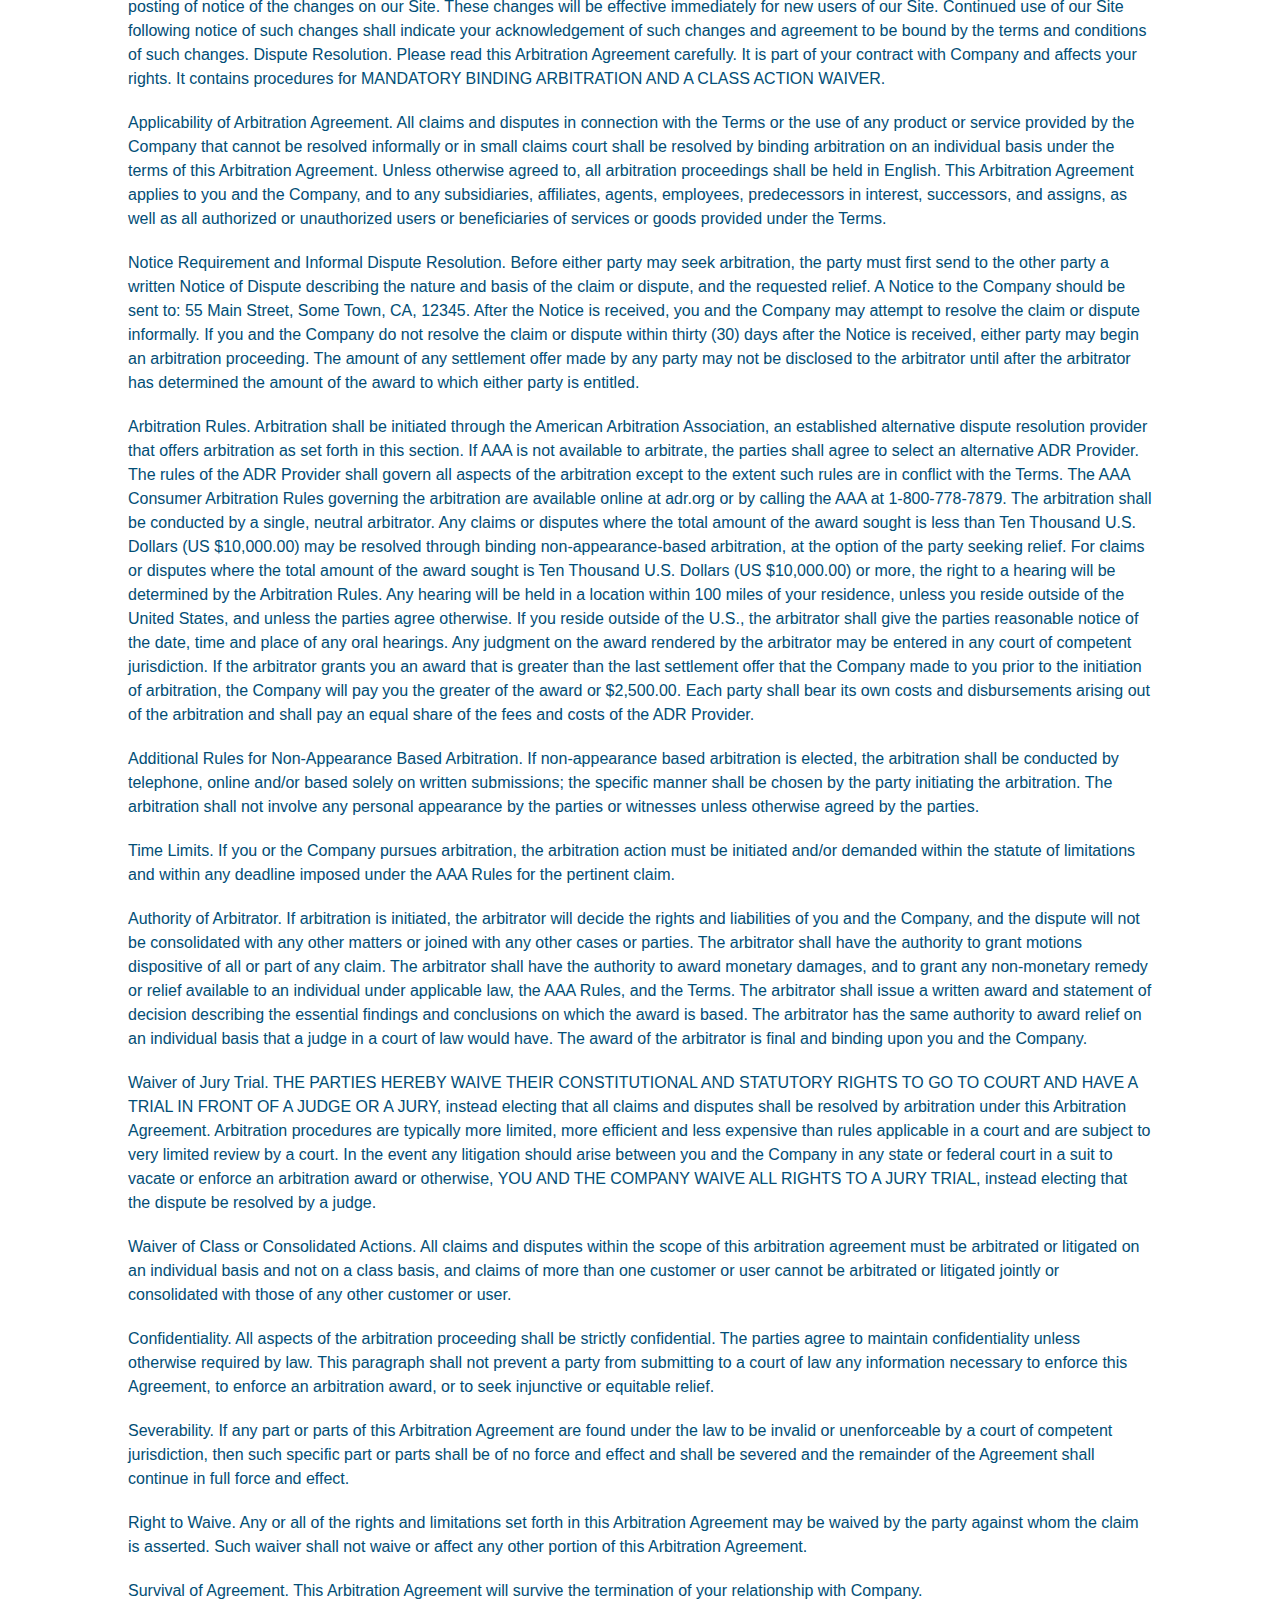
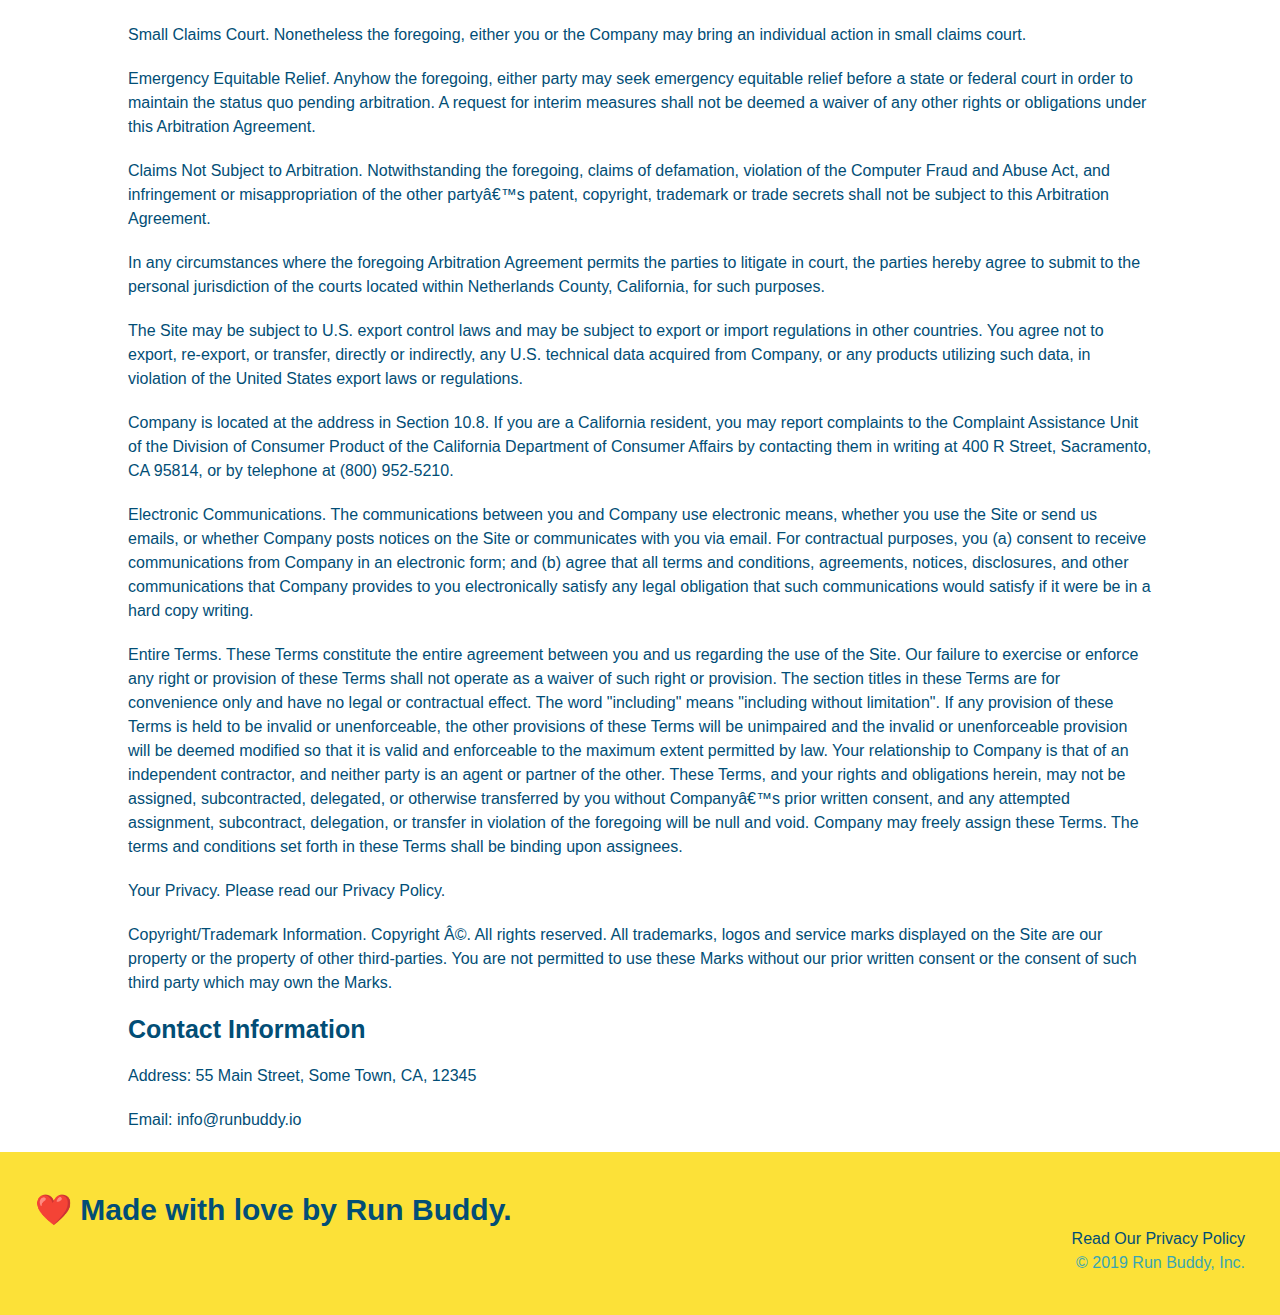
==== commit e32afc76: "added more media queries" ====
--- a/privacy-policy.html
+++ b/privacy-policy.html
@@ -6,6 +6,8 @@
     <link rel="stylesheet" href="assets/css/style.css" />
     
     <link rel="stylesheet" href="assets/css/secondary-styles.css" />
+
+    <meta name="viewport" content="width=device-width, initial-scale=1.0" />
   </head>
   <body>
     <header>
--- a/assets/css/style.css
+++ b/assets/css/style.css
@@ -15,14 +15,15 @@
 header {
     padding: 20px 35px;
     background-color: #39a6b2;
+    display: flex;
+    flex-wrap: wrap;
 }
 
 header h1 {
     font-weight: bold;
+    margin: 0;
     font-size: 36px;
     color: #fce138;
-    margin: 0;
-    display: inline;
 }
 
 header a {
@@ -32,35 +33,39 @@
 }
 
 header nav {
-    float: right;
     margin: 7px 0;
 }
 
-header nav ul li{
-    display:inline;
+header nav ul{
+    display: flex;
+    flex-wrap: wrap;
+    justify-content: space-between;
+    align-items: center;
+    list-style: none;
 }
 
 header nav ul li a {
-    margin: 0 30px;
+    padding: 10px 15px;
     font-weight: lighter;
-    font-size: 22px;
+    font-size: 1.55vw;
 }
 
 footer {
     background: #fce138;
     width: 100%;
     padding: 40px 35px;
+    display: flex
+    justify-content; space-between;
+    flex-wrap: wrap;
 }
 
 footer h2 {
-    display: inline;
     color: #024e76;
     font-size: 30px;
     margin: 0;
 }
 
 footer div {
-    float: right;
     line-height: 1.5;
     text-align: right;
 }
@@ -76,10 +81,12 @@
 /* Hero Style Start */
 .hero {
     background-image: url("../images/hero-bg.jpeg");
-    height: 600px;
     background-size: cover;
     background-position: center;
-    position: relative;
+    display: flex;
+    justify-content: center;
+    flex-wrap: wrap;
+    align-items: flex-start;
 }
 /* Hero Style End */
 
@@ -87,11 +94,9 @@
     border: 3px solid #024e76;
     background-color: #fce138;
     padding: 20px;
-    width: 500px;
-    color: #024e76;   
-    position: absolute;
-    bottom: 120px;
-    right: 140px;
+    color: #024e76;
+    width: 40%;
+    margin: 3.5%;
 }
 
 .hero-form h3 {
@@ -101,6 +106,22 @@
 
 .hero-form p {
     margin: 5px 0 15px 0;
+}
+
+.hero-cta {
+    width: 35%;
+    text-align: right;
+    margin: 3.5%;
+    color: #fff;
+    font-size: 18px;
+    line-height: 1.3;
+    line-height: 1.2;
+}
+
+.hero-cta h2 {
+    font-style: italic;
+    font-size: 55px;
+    color: #fce138;
 }
 
 .form-input {
@@ -125,30 +146,27 @@
     font-size: 16px;
 }
 
-.intro {
-    text-align: center;
-}
-
 .intro p {
     line-height: 1.7;
     color: #39a6b2;
     width: 80%;
     font-size: 20px;
     margin: 0 auto;
+    text-align: center;
 }
 
 .steps {
+    background: #fce138;
+}
+
+.section-title {
+    font-size: 48px;
+    color: 024e76;
+    border-bottom: 3px solid;
+    padding-bottom: 20px;
     text-align: center;
-    background: #fce138;
-}
-
-.section-title {
-    font-size: 55px;
-    color: 024e76;
-    margin-bottom: 35px;
-    padding: 0 100px 20px 100px;
-    display: inline-block;
-    border-bottom: 3px solid;
+    margin: 0 auto 35px auto;
+    width: 50%;
 }
 
 .primary-border {
@@ -159,51 +177,76 @@
     border-color: #39a6b2;
 }
 
-.steps div {
-    margin-bottom: 80px;
-}
-
-.steps img {
-    width: 15%;
-    margin: 10px 0;
-}
-
-.steps h3 {
+.step {
+    margin: 50px auto;
+    padding-bottom: 50px;
+    width: 80%;
+    border-bottom: 1px solid #39a6b2;
+    display: flex;
+    flex-wrap: wrap;
+    align-items: center;
+    justify-content: space-between;
+}
+
+.step h3 {
     color: #024e76;
     font-size: 46px;
-    margin-top: 10px;
-}
-
-.steps p {
+    flex: 1 30%;
+}
+
+.step-img {
+    flex: 1 12%;
+    margin-right: 20px;
+}
+
+.step-img img {
+    max-width: 100%;
+}
+
+.step-info {
+    flex: 2 70%;
+    display: flex;
+    flex-wrap: wrap;
+    align-items: center;
+}
+
+.step-text {
+    flex: 12;
+}
+
+.step-text p {
     color: #39a6b2;
-    font-size: 23px;
-}
-
-.steps span {
-    font-size: 38px;
+    font-size: 18px;
+}
+
+.step-text h4 {
+    font-size: 26px;
+    line-height: 1.5;
+    color: #024e76;
 }
 
 .trainers {
-    text-align: center;
+    width: 100%;
+    margin: 0 auto;
+    display: flex;
+    flex-wrap: wrap;
+    justify-content: space-around;
 }
 
 .trainer {
-    width: 900px;
-    margin: 0 auto 30px auto;
+    margin: 20px;
     background: #024e76;
     color: #fce138;
-    overflow: auto;
+    flex: 1;
 }
 
 .trainer img {
-    width: 35%;
-    float: left;
+    width: 100%;
 }
 
 .trainer-bio {
-    padding: 35px;
-    float: left;
-    width: 65%;
+    padding: 25px;
+    line-height: 1.3;
 }
 
 .text-left {
@@ -215,24 +258,22 @@
 }
 
 .trainer-bio h3 {
-    font-size: 32px;
-    margin-bottom: 8px;
+    font-size: 28px;
 }
 
 .trainer-bio h4 {
     font-weight: lighter;
-    font-size: 26px;
-    margin-bottom: 25px;
+    font-size: 22px;
+    margin-bottom: 15px;
 }
 
 .trainer-bio p {
     font-size: 17px;
-    line-height: 1.3;
 }
 
 .contact {
     background: #024e76;
-    text-align: center;
+   
 }
 
 .reach-out {
@@ -245,17 +286,22 @@
     color: #fce138;
 }
 
+.contact-info {
+    display: flex;
+    justify-content: space-between;
+    flex-wrap: wrap;
+}
+
+.contact-info > * {
+    flex: 1;
+    margin: 15px;
+}
+
 .contact-info iframe {
-    width: 400px;
     height: 400px;
 }
 
 .contact-info div {
-    width: 410px;
-    display: inline-block;
-    vertical-align: top;
-    text-align: left;
-    margin: 30px 0 0 60px;
     color: white;
 }
 
@@ -267,12 +313,33 @@
 .contact-info p, .contact-info address {
     margin: 20px 0;
     line-height: 1.5;
-    font-size: 20px;
+    font-size: 16px;
     font-style: normal;
 }
 
 .contact-info a {
     color: #fce138;
+}
+
+.contact-form input, .contact-form textarea {
+    border: 1px solid #024e76;
+    display: block;
+    padding: 7px 15px;
+    font-size: 16px;
+    color: #024e76;
+    width: 100%;
+    margin-bottom: 15px;
+    margin-top: 5px;
+}
+
+.contact-form button {
+    width: 100%;
+    border: none;
+    background: #fce138;
+    color: #024e76;
+    text-align: center;
+    padding: 15px 0;
+    font-size: 16px;
 }
 
 /* homepage hero */
@@ -290,3 +357,113 @@
     font-size: 20px;
     color: red;
 }
+
+.flex-row {
+    display: flex;
+}
+
+/* MEDIA QUERY FOR SMALLER DESKTOP SCREENS AND SMALLER */
+@media screen and (max-width: 980px) {
+    header {
+        padding-bottom: 0;
+        justify-content: center;
+    }
+
+    header h1 {
+        width: 100%;
+        text-align: center;
+    }
+
+    header nav ul {
+        margin-top: 20px;
+        width: 100%;
+        justify-content: center;
+    }
+
+    header nav ul li a {
+        font-size: 20px;
+    }
+
+    footer h2, footer div {
+        text-align: center;
+        width: 100%;
+    }
+
+    .hero-cta, .hero-form {
+        width: 100%;
+    }
+
+    .hero-cta {
+        text-align: center;
+    }
+
+    .section-title {
+        width: 80%;
+    }
+
+    .trainer {
+        flex: 0 70%;
+    }
+
+    .contact-info iframe {
+        flex: 1 100%;
+    }
+}
+
+@media scren and (max-width: 768px) {
+    section {
+        padding 30px 15px;
+    }
+
+    .step h3 {
+        flex: 1 100%;
+        text-align: center;
+    }
+
+    .step-info {
+        flex: 2 100%;
+        text-align: center;
+        justify-content: center;
+    }
+
+    .step-img {
+        flex: 0 32%;
+        margin-right: 0;
+        margin-top: 15px;
+        margin-bottom: 15px;
+    }
+
+    .step-text {
+        flex: 100%;
+    }
+}
+
+@media screen and (max-width: 575px) {
+    .hero-form button {
+        width: 100%;
+    }
+
+    .section-title {
+        width: 95%;
+    }
+
+    .intro p {
+        width: 100%;
+    }
+
+    .trainer {
+        flex: 0 100%;
+    }
+
+    .contact-info {
+        text-align: center;
+    }
+
+    .contact-form > * {
+        flex: 0 100%;
+    }
+
+    .contact-form {
+        order: 3;
+    }
+}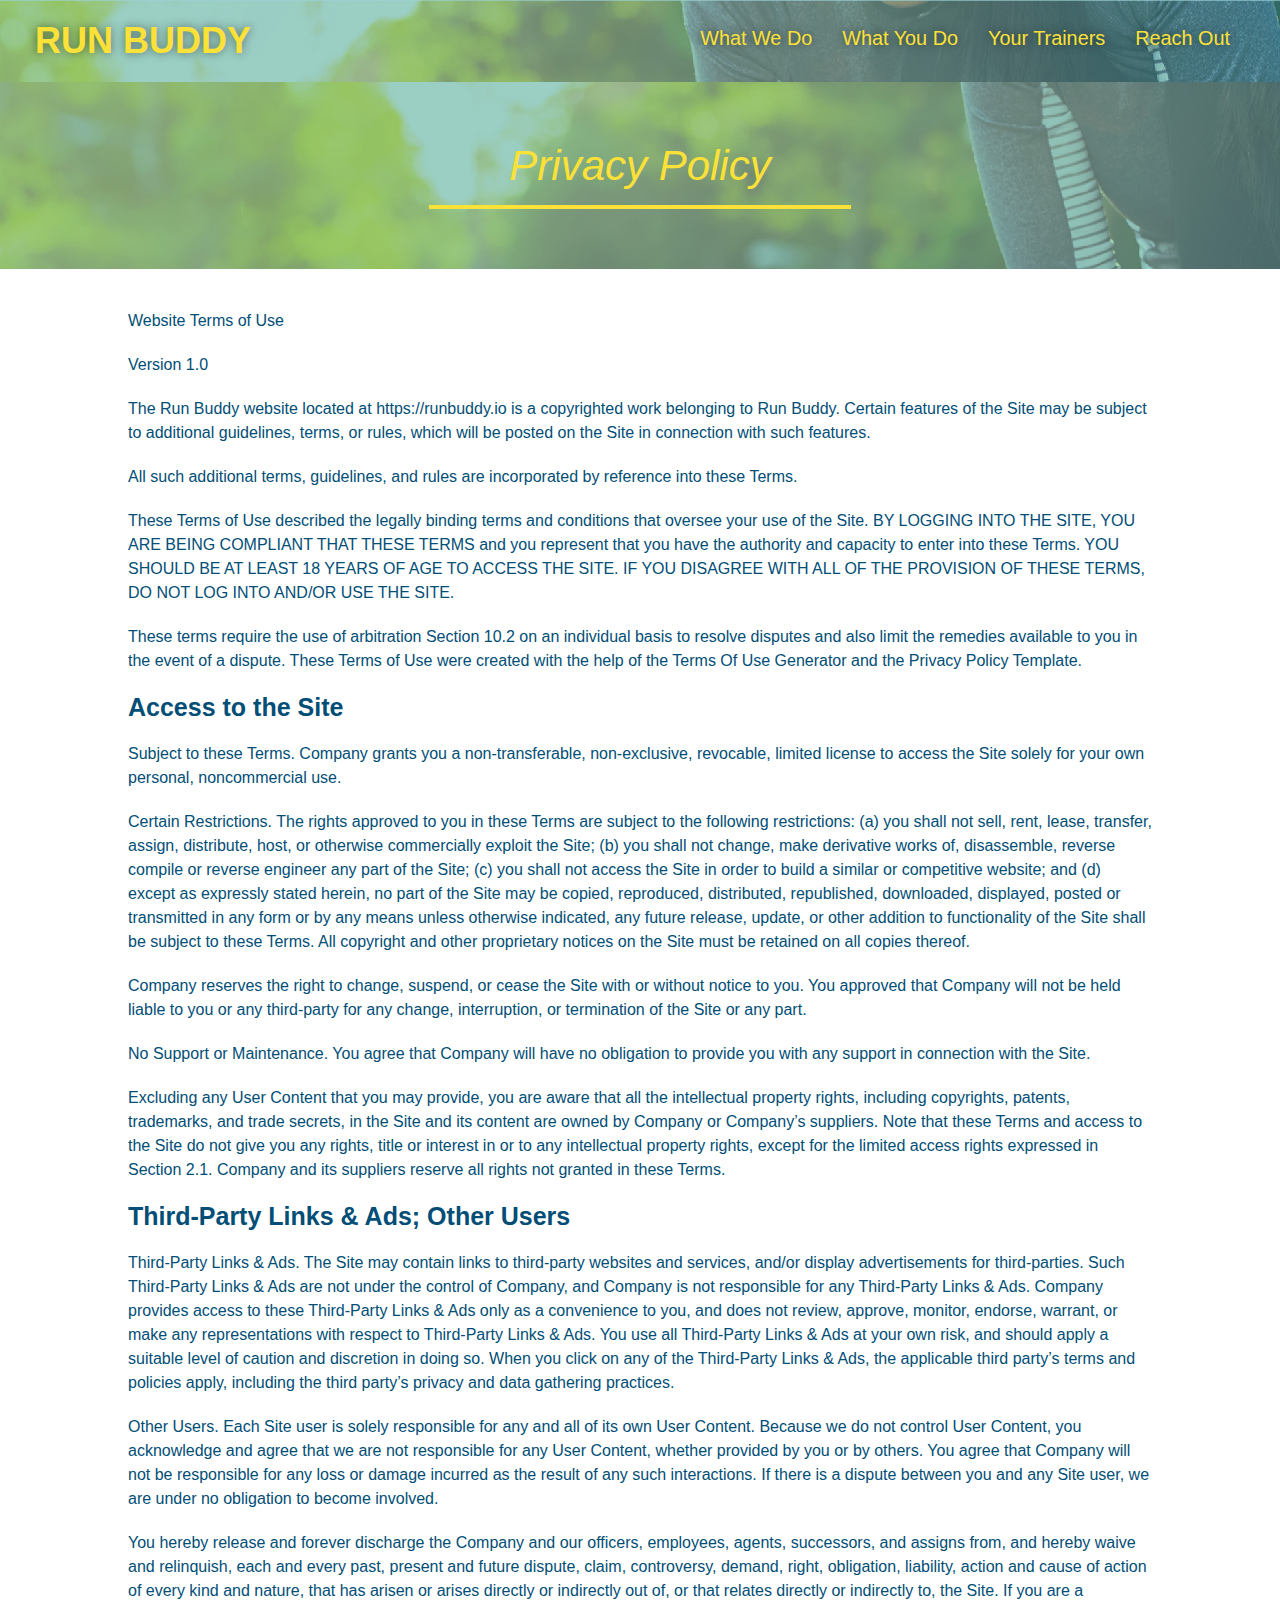
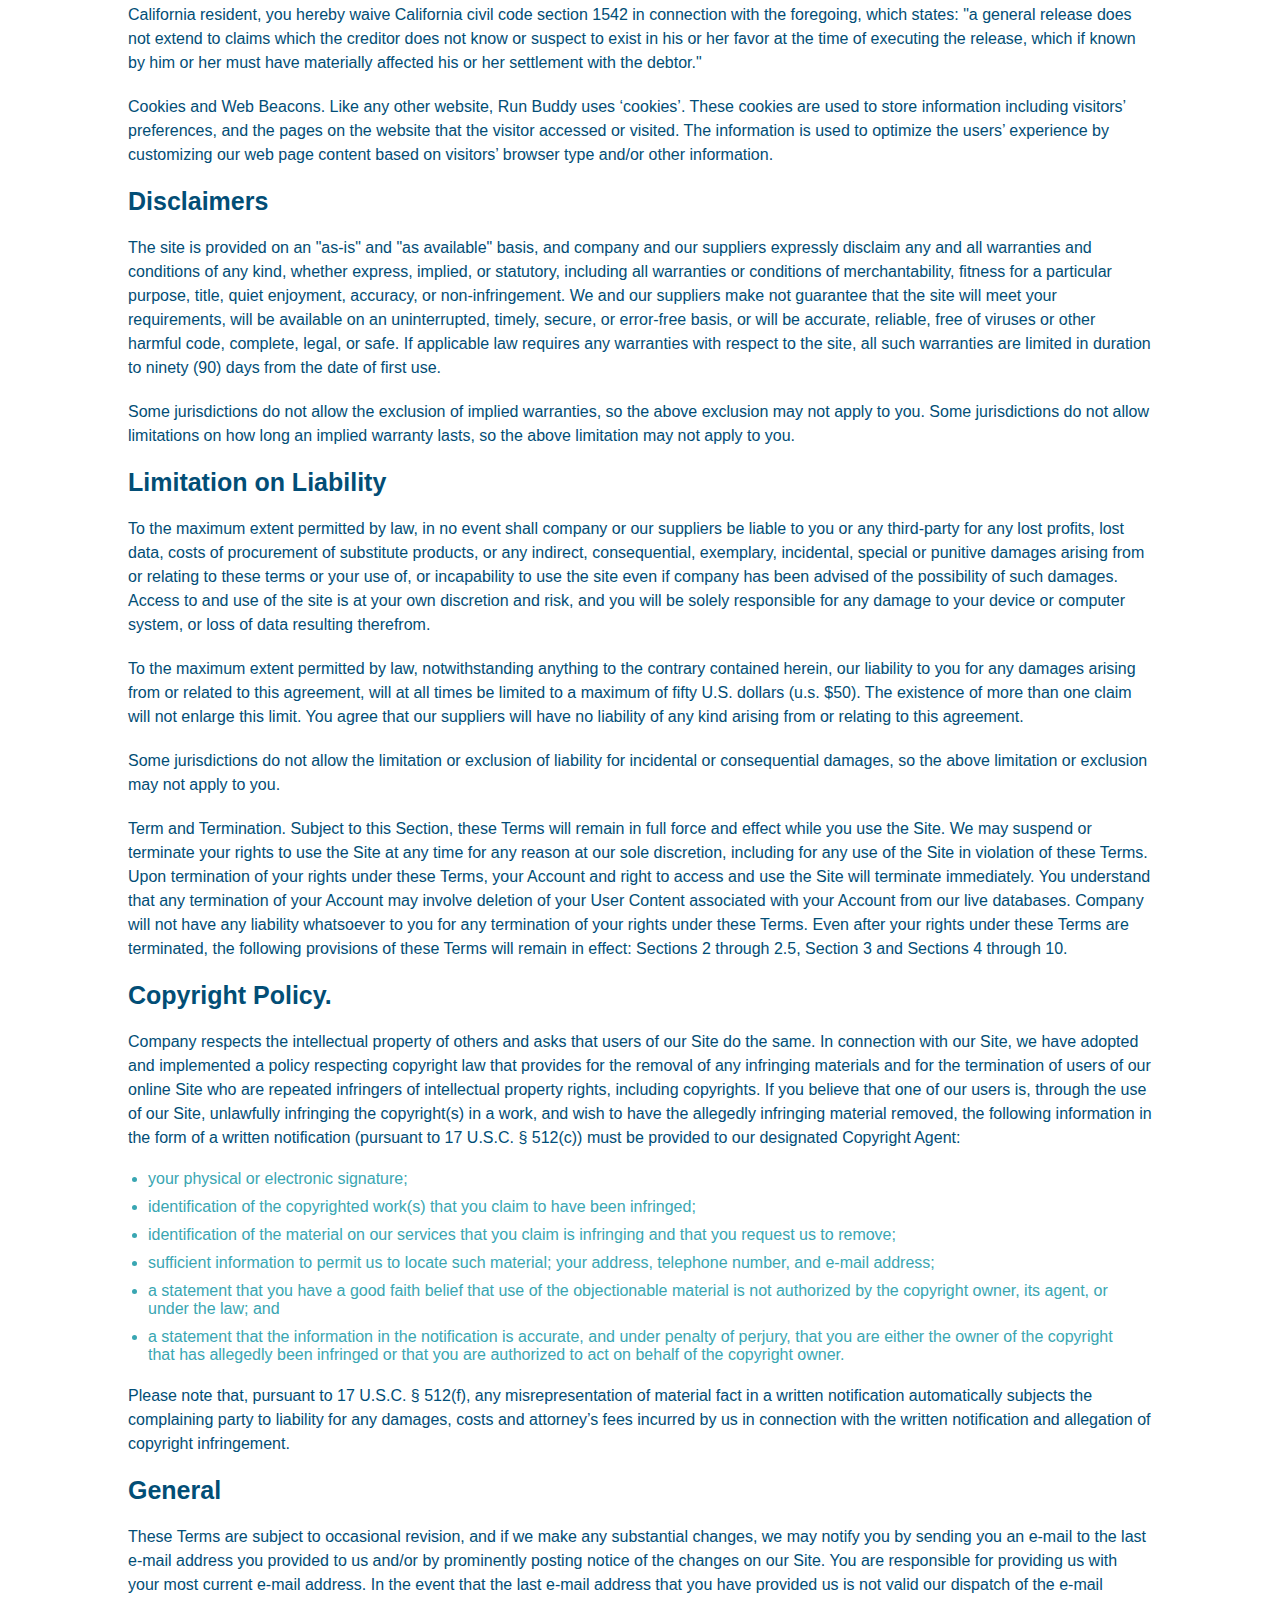
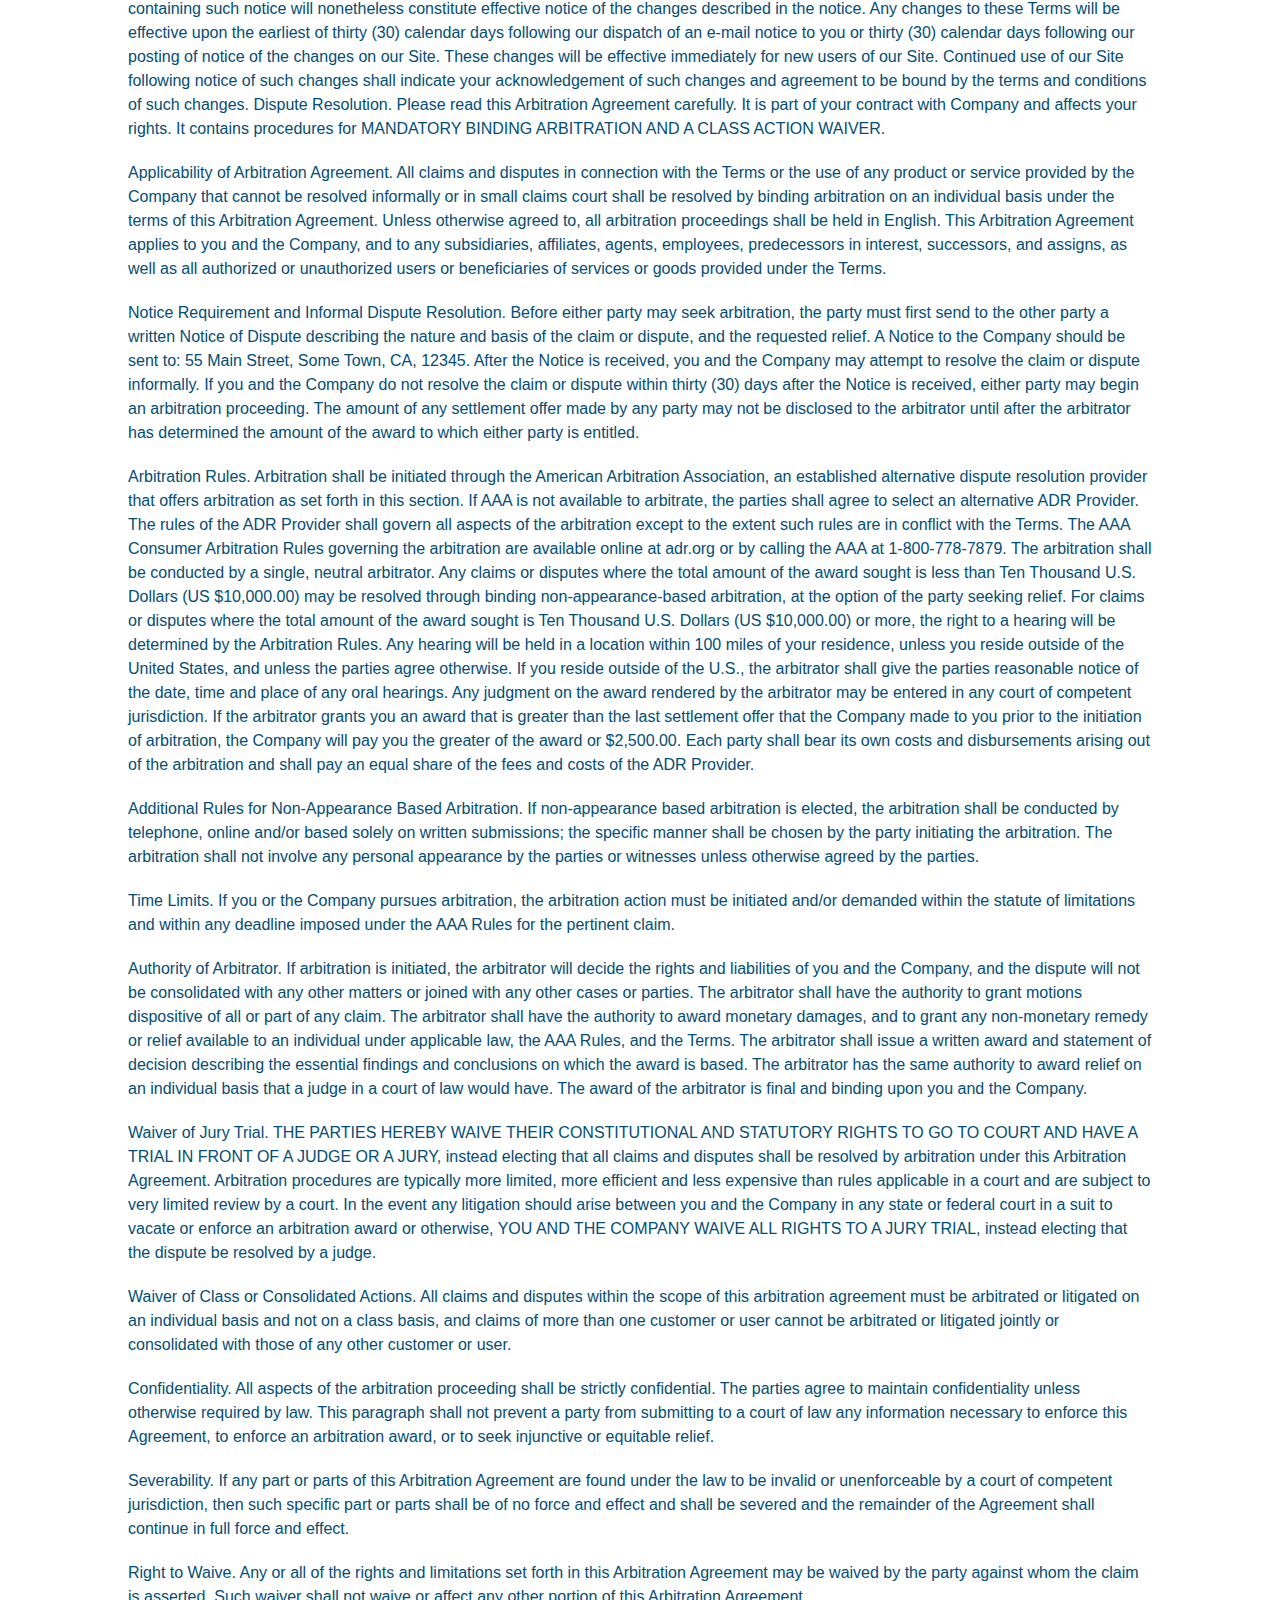
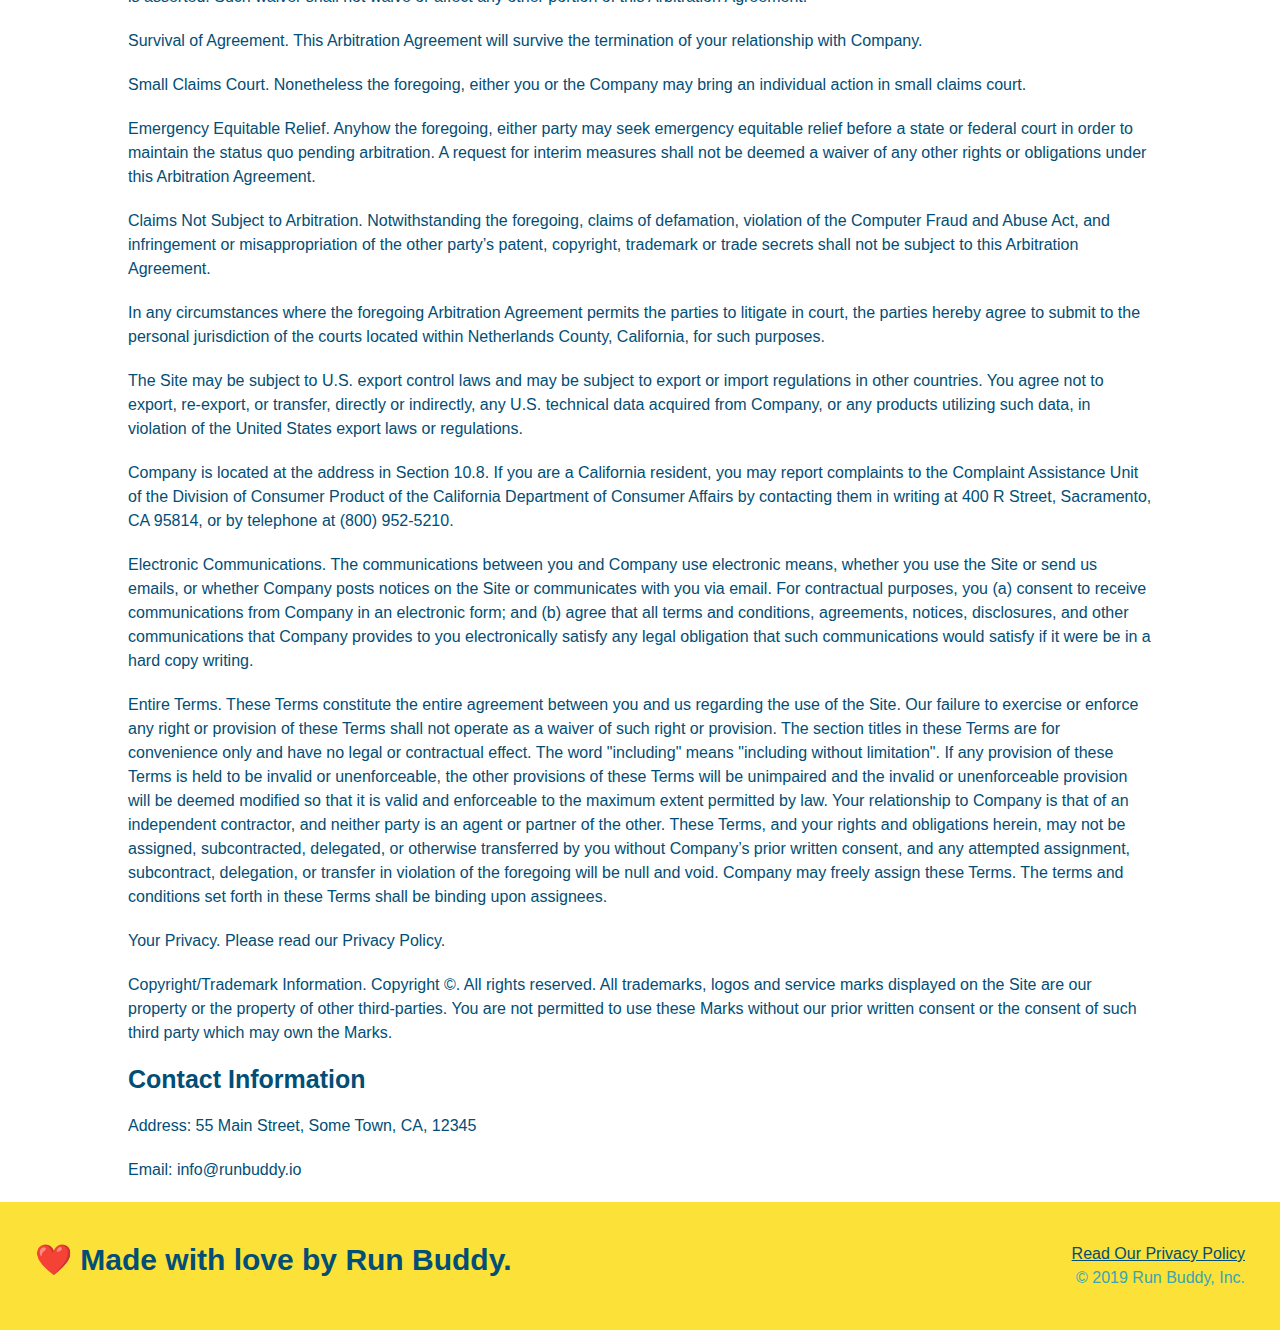
==== commit a733309c: "pseudo" ====
--- a/privacy-policy.html
+++ b/privacy-policy.html
@@ -2,472 +2,473 @@
 <html lang="en">
   <head>
     <meta charset="UTF-8" />
-    <title>Privacy Policy - Run Buddy</title>
-    <link rel="stylesheet" href="assets/css/style.css" />
-    
-    <link rel="stylesheet" href="assets/css/secondary-styles.css" />
-
     <meta name="viewport" content="width=device-width, initial-scale=1.0" />
+    <link rel="stylesheet" href="./assets/css/style.css" />
+    <link rel="stylesheet" href="./assets/css/secondary-styles.css" />
+    <title>Run Buddy - Privacy Policy</title>
   </head>
   <body>
     <header>
-        <h1>
-            <a href="/">RUN BUDDY</a>
-        </h1>
-        <nav>
-            <!-- Unordered list element -->
-            <ul>
-                <!-- List item element -->
-                <li>
-                    <!-- Anchor element -->
-                    <a href="./index.html#what-we-do">What We Do</a>
-                </li>
-                <li>
-                    <a href="./index.html#what-you-do">What You Do</a>
-                </li>
-                <li>
-                    <a href="./index.html#your-trainers">Your Trainers</a>
-                </li>
-                <li>
-                    <a href="./index.html#reach-out">Reach Out</a>
-                </li>
-            </ul>
-        </nav>
+      <h1>
+        <a href="./index.html">RUN BUDDY</a>
+      </h1>
+      <nav>
+        <ul>
+          <li>
+            <a href="./index.html#what-we-do">What We Do</a>
+          </li>
+          <li>
+            <a href="./index.html#what-you-do">What You Do</a>
+          </li>
+          <li>
+            <a href="./index.html#your-trainers">Your Trainers</a>
+          </li>
+          <li>
+            <a href="./index.html#reach-out">Reach Out</a>
+          </li>
+        </ul>
+      </nav>
     </header>
-
+    <!-- end navigation -->
+
+    <!-- hero/jumbotron -->
     <section class="hero">
-        <h2 class="page-title">
-            Privacy Policy
-        </h2>
+      <h2 class="page-title">
+        Privacy Policy
+      </h2>
     </section>
 
+    <!-- body copy -->
     <article class="secondary-content">
-        <p>
-            Website Terms of Use
-          </p>
-    
-          <p>
-            Version 1.0
-          </p>
-    
-          <p>
-            The Run Buddy website located at https://runbuddy.io is a copyrighted work belonging to Run Buddy. Certain
-            features of the Site may be subject to additional guidelines, terms, or rules, which will be posted on the Site
-            in connection with such features.
-          </p>
-    
-          <p>
-            All such additional terms, guidelines, and rules are incorporated by reference into these Terms.
-          </p>
-    
-          <p>
-            These Terms of Use described the legally binding terms and conditions that oversee your use of the Site. BY
-            LOGGING INTO THE SITE, YOU ARE BEING COMPLIANT THAT THESE TERMS and you represent that you have the authority
-            and capacity to enter into these Terms. YOU SHOULD BE AT LEAST 18 YEARS OF AGE TO ACCESS THE SITE. IF YOU
-            DISAGREE WITH ALL OF THE PROVISION OF THESE TERMS, DO NOT LOG INTO AND/OR USE THE SITE.
-          </p>
-    
-          <p>
-            These terms require the use of arbitration Section 10.2 on an individual basis to resolve disputes and also
-            limit the remedies available to you in the event of a dispute. These Terms of Use were created with the help of
-            the Terms Of Use Generator and the Privacy Policy Template.
-          </p>
-    
-          <h3>
-            Access to the Site
-          </h3>
-    
-          <p>
-            Subject to these Terms. Company grants you a non-transferable, non-exclusive, revocable, limited license to
-            access the Site solely for your own personal, noncommercial use.
-          </p>
-    
-          <p>
-            Certain Restrictions. The rights approved to you in these Terms are subject to the following restrictions: (a)
-            you shall not sell, rent, lease, transfer, assign, distribute, host, or otherwise commercially exploit the Site;
-            (b) you shall not change, make derivative works of, disassemble, reverse compile or reverse engineer any part of
-            the Site; (c) you shall not access the Site in order to build a similar or competitive website; and (d) except
-            as expressly stated herein, no part of the Site may be copied, reproduced, distributed, republished, downloaded,
-            displayed, posted or transmitted in any form or by any means unless otherwise indicated, any future release,
-            update, or other addition to functionality of the Site shall be subject to these Terms. All copyright and other
-            proprietary notices on the Site must be retained on all copies thereof.
-          </p>
-    
-          <p>
-            Company reserves the right to change, suspend, or cease the Site with or without notice to you. You approved
-            that Company will not be held liable to you or any third-party for any change, interruption, or termination of
-            the Site or any part.
-          </p>
-    
-          <p>
-            No Support or Maintenance. You agree that Company will have no obligation to provide you with any support in
-            connection with the Site.
-          </p>
-    
-          <p>
-            Excluding any User Content that you may provide, you are aware that all the intellectual property rights,
-            including copyrights, patents, trademarks, and trade secrets, in the Site and its content are owned by Company
-            or Companyâ€™s suppliers. Note that these Terms and access to the Site do not give you any rights, title or
-            interest in or to any intellectual property rights, except for the limited access rights expressed in Section
-            2.1. Company and its suppliers reserve all rights not granted in these Terms.
-          </p>
-    
-          <h3>
-            Third-Party Links & Ads; Other Users
-          </h3>
-    
-          <p>
-            Third-Party Links & Ads. The Site may contain links to third-party websites and services, and/or display
-            advertisements for third-parties. Such Third-Party Links & Ads are not under the control of Company, and Company
-            is not responsible for any Third-Party Links & Ads. Company provides access to these Third-Party Links & Ads
-            only as a convenience to you, and does not review, approve, monitor, endorse, warrant, or make any
-            representations with respect to Third-Party Links & Ads. You use all Third-Party Links & Ads at your own risk,
-            and should apply a suitable level of caution and discretion in doing so. When you click on any of the
-            Third-Party Links & Ads, the applicable third partyâ€™s terms and policies apply, including the third partyâ€™s
-            privacy and data gathering practices.
-          </p>
-    
-          <p>
-            Other Users. Each Site user is solely responsible for any and all of its own User Content. Because we do not
-            control User Content, you acknowledge and agree that we are not responsible for any User Content, whether
-            provided by you or by others. You agree that Company will not be responsible for any loss or damage incurred as
-            the result of any such interactions. If there is a dispute between you and any Site user, we are under no
-            obligation to become involved.
-          </p>
-    
-          <p>
-            You hereby release and forever discharge the Company and our officers, employees, agents, successors, and
-            assigns from, and hereby waive and relinquish, each and every past, present and future dispute, claim,
-            controversy, demand, right, obligation, liability, action and cause of action of every kind and nature, that has
-            arisen or arises directly or indirectly out of, or that relates directly or indirectly to, the Site. If you are
-            a California resident, you hereby waive California civil code section 1542 in connection with the foregoing,
-            which states: "a general release does not extend to claims which the creditor does not know or suspect to exist
-            in his or her favor at the time of executing the release, which if known by him or her must have materially
-            affected his or her settlement with the debtor."
-          </p>
-    
-          <p>
-            Cookies and Web Beacons. Like any other website, Run Buddy uses â€˜cookiesâ€™. These cookies are used to store
-            information including visitorsâ€™ preferences, and the pages on the website that the visitor accessed or visited.
-            The information is used to optimize the usersâ€™ experience by customizing our web page content based on visitorsâ€™
-            browser type and/or other information.
-          </p>
-    
-          <h3>
-            Disclaimers
-          </h3>
-    
-          <p>
-            The site is provided on an "as-is" and "as available" basis, and company and our suppliers expressly disclaim
-            any and all warranties and conditions of any kind, whether express, implied, or statutory, including all
-            warranties or conditions of merchantability, fitness for a particular purpose, title, quiet enjoyment, accuracy,
-            or non-infringement. We and our suppliers make not guarantee that the site will meet your requirements, will be
-            available on an uninterrupted, timely, secure, or error-free basis, or will be accurate, reliable, free of
-            viruses or other harmful code, complete, legal, or safe. If applicable law requires any warranties with respect
-            to the site, all such warranties are limited in duration to ninety (90) days from the date of first use.
-          </p>
-    
-          <p>
-            Some jurisdictions do not allow the exclusion of implied warranties, so the above exclusion may not apply to
-            you. Some jurisdictions do not allow limitations on how long an implied warranty lasts, so the above limitation
-            may not apply to you.
-          </p>
-    
-          <h3>
-            Limitation on Liability
-          </h3>
-    
-          <p>
-            To the maximum extent permitted by law, in no event shall company or our suppliers be liable to you or any
-            third-party for any lost profits, lost data, costs of procurement of substitute products, or any indirect,
-            consequential, exemplary, incidental, special or punitive damages arising from or relating to these terms or
-            your use of, or incapability to use the site even if company has been advised of the possibility of such
-            damages. Access to and use of the site is at your own discretion and risk, and you will be solely responsible
-            for any damage to your device or computer system, or loss of data resulting therefrom.
-          </p>
-    
-          <p>
-            To the maximum extent permitted by law, notwithstanding anything to the contrary contained herein, our liability
-            to you for any damages arising from or related to this agreement, will at all times be limited to a maximum of
-            fifty U.S. dollars (u.s. $50). The existence of more than one claim will not enlarge this limit. You agree that
-            our suppliers will have no liability of any kind arising from or relating to this agreement.
-          </p>
-    
-          <p>
-            Some jurisdictions do not allow the limitation or exclusion of liability for incidental or consequential
-            damages, so the above limitation or exclusion may not apply to you.
-          </p>
-    
-          <p>
-            Term and Termination. Subject to this Section, these Terms will remain in full force and effect while you use
-            the Site. We may suspend or terminate your rights to use the Site at any time for any reason at our sole
-            discretion, including for any use of the Site in violation of these Terms. Upon termination of your rights under
-            these Terms, your Account and right to access and use the Site will terminate immediately. You understand that
-            any termination of your Account may involve deletion of your User Content associated with your Account from our
-            live databases. Company will not have any liability whatsoever to you for any termination of your rights under
-            these Terms. Even after your rights under these Terms are terminated, the following provisions of these Terms
-            will remain in effect: Sections 2 through 2.5, Section 3 and Sections 4 through 10.
-          </p>
-    
-          <h3>
-            Copyright Policy.
-          </h3>
-    
-          <p>
-            Company respects the intellectual property of others and asks that users of our Site do the same. In connection
-            with our Site, we have adopted and implemented a policy respecting copyright law that provides for the removal
-            of any infringing materials and for the termination of users of our online Site who are repeated infringers of
-            intellectual property rights, including copyrights. If you believe that one of our users is, through the use of
-            our Site, unlawfully infringing the copyright(s) in a work, and wish to have the allegedly infringing material
-            removed, the following information in the form of a written notification (pursuant to 17 U.S.C. Â§ 512(c)) must
-            be provided to our designated Copyright Agent:
-          </p>
-    
-          <ul>
-            <li>
-              your physical or electronic signature;
-            </li>
-            <li>
-              identification of the copyrighted work(s) that you claim to have been infringed;
-            </li>
-            <li>
-              identification of the material on our services that you claim is infringing and that you request us to remove;
-            </li>
-            <li>
-              sufficient information to permit us to locate such material; your address, telephone number, and e-mail
-              address;
-            </li>
-            <li>
-              a statement that you have a good faith belief that use of the objectionable material is not authorized by the
-              copyright owner, its agent, or under the law; and
-            </li>
-            <li>
-              a statement that the information in the notification is accurate, and under penalty of perjury, that you are
-              either the owner of the copyright that has allegedly been infringed or that you are authorized to act on
-              behalf of the copyright owner.
-            </li>
-          </ul>
-    
-          <p>
-            Please note that, pursuant to 17 U.S.C. Â§ 512(f), any misrepresentation of material fact in a written
-            notification automatically subjects the complaining party to liability for any damages, costs and attorneyâ€™s
-            fees incurred by us in connection with the written notification and allegation of copyright infringement.
-          </p>
-    
-          <h3>
-            General
-          </h3>
-    
-          <p>
-            These Terms are subject to occasional revision, and if we make any substantial changes, we may notify you by
-            sending you an e-mail to the last e-mail address you provided to us and/or by prominently posting notice of the
-            changes on our Site. You are responsible for providing us with your most current e-mail address. In the event
-            that the last e-mail address that you have provided us is not valid our dispatch of the e-mail containing such
-            notice will nonetheless constitute effective notice of the changes described in the notice. Any changes to these
-            Terms will be effective upon the earliest of thirty (30) calendar days following our dispatch of an e-mail
-            notice to you or thirty (30) calendar days following our posting of notice of the changes on our Site. These
-            changes will be effective immediately for new users of our Site. Continued use of our Site following notice of
-            such changes shall indicate your acknowledgement of such changes and agreement to be bound by the terms and
-            conditions of such changes. Dispute Resolution. Please read this Arbitration Agreement carefully. It is part of
-            your contract with Company and affects your rights. It contains procedures for MANDATORY BINDING ARBITRATION AND
-            A CLASS ACTION WAIVER.
-          </p>
-    
-          <p>
-            Applicability of Arbitration Agreement. All claims and disputes in connection with the Terms or the use of any
-            product or service provided by the Company that cannot be resolved informally or in small claims court shall be
-            resolved by binding arbitration on an individual basis under the terms of this Arbitration Agreement. Unless
-            otherwise agreed to, all arbitration proceedings shall be held in English. This Arbitration Agreement applies to
-            you and the Company, and to any subsidiaries, affiliates, agents, employees, predecessors in interest,
-            successors, and assigns, as well as all authorized or unauthorized users or beneficiaries of services or goods
-            provided under the Terms.
-          </p>
-    
-          <p>
-            Notice Requirement and Informal Dispute Resolution. Before either party may seek arbitration, the party must
-            first send to the other party a written Notice of Dispute describing the nature and basis of the claim or
-            dispute, and the requested relief. A Notice to the Company should be sent to: 55 Main Street, Some Town, CA,
-            12345. After the Notice is received, you and the Company may attempt to resolve the claim or dispute informally.
-            If you and the Company do not resolve the claim or dispute within thirty (30) days after the Notice is received,
-            either party may begin an arbitration proceeding. The amount of any settlement offer made by any party may not
-            be disclosed to the arbitrator until after the arbitrator has determined the amount of the award to which either
-            party is entitled.
-          </p>
-    
-          <p>
-            Arbitration Rules. Arbitration shall be initiated through the American Arbitration Association, an established
-            alternative dispute resolution provider that offers arbitration as set forth in this section. If AAA is not
-            available to arbitrate, the parties shall agree to select an alternative ADR Provider. The rules of the ADR
-            Provider shall govern all aspects of the arbitration except to the extent such rules are in conflict with the
-            Terms. The AAA Consumer Arbitration Rules governing the arbitration are available online at adr.org or by
-            calling the AAA at 1-800-778-7879. The arbitration shall be conducted by a single, neutral arbitrator. Any
-            claims or disputes where the total amount of the award sought is less than Ten Thousand U.S. Dollars (US
-            $10,000.00) may be resolved through binding non-appearance-based arbitration, at the option of the party seeking
-            relief. For claims or disputes where the total amount of the award sought is Ten Thousand U.S. Dollars (US
-            $10,000.00) or more, the right to a hearing will be determined by the Arbitration Rules. Any hearing will be
-            held in a location within 100 miles of your residence, unless you reside outside of the United States, and
-            unless the parties agree otherwise. If you reside outside of the U.S., the arbitrator shall give the parties
-            reasonable notice of the date, time and place of any oral hearings. Any judgment on the award rendered by the
-            arbitrator may be entered in any court of competent jurisdiction. If the arbitrator grants you an award that is
-            greater than the last settlement offer that the Company made to you prior to the initiation of arbitration, the
-            Company will pay you the greater of the award or $2,500.00. Each party shall bear its own costs and
-            disbursements arising out of the arbitration and shall pay an equal share of the fees and costs of the ADR
-            Provider.
-          </p>
-    
-          <p>
-            Additional Rules for Non-Appearance Based Arbitration. If non-appearance based arbitration is elected, the
-            arbitration shall be conducted by telephone, online and/or based solely on written submissions; the specific
-            manner shall be chosen by the party initiating the arbitration. The arbitration shall not involve any personal
-            appearance by the parties or witnesses unless otherwise agreed by the parties.
-          </p>
-    
-          <p>
-            Time Limits. If you or the Company pursues arbitration, the arbitration action must be initiated and/or demanded
-            within the statute of limitations and within any deadline imposed under the AAA Rules for the pertinent claim.
-          </p>
-    
-          <p>
-            Authority of Arbitrator. If arbitration is initiated, the arbitrator will decide the rights and liabilities of
-            you and the Company, and the dispute will not be consolidated with any other matters or joined with any other
-            cases or parties. The arbitrator shall have the authority to grant motions dispositive of all or part of any
-            claim. The arbitrator shall have the authority to award monetary damages, and to grant any non-monetary remedy
-            or relief available to an individual under applicable law, the AAA Rules, and the Terms. The arbitrator shall
-            issue a written award and statement of decision describing the essential findings and conclusions on which the
-            award is based. The arbitrator has the same authority to award relief on an individual basis that a judge in a
-            court of law would have. The award of the arbitrator is final and binding upon you and the Company.
-          </p>
-    
-          <p>
-            Waiver of Jury Trial. THE PARTIES HEREBY WAIVE THEIR CONSTITUTIONAL AND STATUTORY RIGHTS TO GO TO COURT AND HAVE
-            A TRIAL IN FRONT OF A JUDGE OR A JURY, instead electing that all claims and disputes shall be resolved by
-            arbitration under this Arbitration Agreement. Arbitration procedures are typically more limited, more efficient
-            and less expensive than rules applicable in a court and are subject to very limited review by a court. In the
-            event any litigation should arise between you and the Company in any state or federal court in a suit to vacate
-            or enforce an arbitration award or otherwise, YOU AND THE COMPANY WAIVE ALL RIGHTS TO A JURY TRIAL, instead
-            electing that the dispute be resolved by a judge.
-          </p>
-    
-          <p>
-            Waiver of Class or Consolidated Actions. All claims and disputes within the scope of this arbitration agreement
-            must be arbitrated or litigated on an individual basis and not on a class basis, and claims of more than one
-            customer or user cannot be arbitrated or litigated jointly or consolidated with those of any other customer or
-            user.
-          </p>
-    
-          <p>
-            Confidentiality. All aspects of the arbitration proceeding shall be strictly confidential. The parties agree to
-            maintain confidentiality unless otherwise required by law. This paragraph shall not prevent a party from
-            submitting to a court of law any information necessary to enforce this Agreement, to enforce an arbitration
-            award, or to seek injunctive or equitable relief.
-          </p>
-    
-          <p>
-            Severability. If any part or parts of this Arbitration Agreement are found under the law to be invalid or
-            unenforceable by a court of competent jurisdiction, then such specific part or parts shall be of no force and
-            effect and shall be severed and the remainder of the Agreement shall continue in full force and effect.
-          </p>
-    
-          <p>
-            Right to Waive. Any or all of the rights and limitations set forth in this Arbitration Agreement may be waived
-            by the party against whom the claim is asserted. Such waiver shall not waive or affect any other portion of this
-            Arbitration Agreement.
-          </p>
-    
-          <p>
-            Survival of Agreement. This Arbitration Agreement will survive the termination of your relationship with
-            Company.
-          </p>
-    
-          <p>
-            Small Claims Court. Nonetheless the foregoing, either you or the Company may bring an individual action in small
-            claims court.
-          </p>
-    
-          <p>
-            Emergency Equitable Relief. Anyhow the foregoing, either party may seek emergency equitable relief before a
-            state or federal court in order to maintain the status quo pending arbitration. A request for interim measures
-            shall not be deemed a waiver of any other rights or obligations under this Arbitration Agreement.
-          </p>
-    
-          <p>
-            Claims Not Subject to Arbitration. Notwithstanding the foregoing, claims of defamation, violation of the
-            Computer Fraud and Abuse Act, and infringement or misappropriation of the other partyâ€™s patent, copyright,
-            trademark or trade secrets shall not be subject to this Arbitration Agreement.
-          </p>
-    
-          <p>
-            In any circumstances where the foregoing Arbitration Agreement permits the parties to litigate in court, the
-            parties hereby agree to submit to the personal jurisdiction of the courts located within Netherlands County,
-            California, for such purposes.
-          </p>
-    
-          <p>
-            The Site may be subject to U.S. export control laws and may be subject to export or import regulations in other
-            countries. You agree not to export, re-export, or transfer, directly or indirectly, any U.S. technical data
-            acquired from Company, or any products utilizing such data, in violation of the United States export laws or
-            regulations.
-          </p>
-    
-          <p>
-            Company is located at the address in Section 10.8. If you are a California resident, you may report complaints
-            to the Complaint Assistance Unit of the Division of Consumer Product of the California Department of Consumer
-            Affairs by contacting them in writing at 400 R Street, Sacramento, CA 95814, or by telephone at (800) 952-5210.
-          </p>
-    
-          <p>
-            Electronic Communications. The communications between you and Company use electronic means, whether you use the
-            Site or send us emails, or whether Company posts notices on the Site or communicates with you via email. For
-            contractual purposes, you (a) consent to receive communications from Company in an electronic form; and (b)
-            agree that all terms and conditions, agreements, notices, disclosures, and other communications that Company
-            provides to you electronically satisfy any legal obligation that such communications would satisfy if it were be
-            in a hard copy writing.
-          </p>
-    
-          <p>
-            Entire Terms. These Terms constitute the entire agreement between you and us regarding the use of the Site. Our
-            failure to exercise or enforce any right or provision of these Terms shall not operate as a waiver of such right
-            or provision. The section titles in these Terms are for convenience only and have no legal or contractual
-            effect. The word "including" means "including without limitation". If any provision of these Terms is held to be
-            invalid or unenforceable, the other provisions of these Terms will be unimpaired and the invalid or
-            unenforceable provision will be deemed modified so that it is valid and enforceable to the maximum extent
-            permitted by law. Your relationship to Company is that of an independent contractor, and neither party is an
-            agent or partner of the other. These Terms, and your rights and obligations herein, may not be assigned,
-            subcontracted, delegated, or otherwise transferred by you without Companyâ€™s prior written consent, and any
-            attempted assignment, subcontract, delegation, or transfer in violation of the foregoing will be null and void.
-            Company may freely assign these Terms. The terms and conditions set forth in these Terms shall be binding upon
-            assignees.
-          </p>
-    
-          <p>
-            Your Privacy. Please read our Privacy Policy.
-          </p>
-    
-          <p>
-            Copyright/Trademark Information. Copyright Â©. All rights reserved. All trademarks, logos and service marks
-            displayed on the Site are our property or the property of other third-parties. You are not permitted to use
-            these Marks without our prior written consent or the consent of such third party which may own the Marks.
-          </p>
-    
-          <h3>
-            Contact Information
-          </h3>
-    
-          <p>
-            Address: 55 Main Street, Some Town, CA, 12345
-          </p>
-    
-          <p>
-            Email: info@runbuddy.io
-          </p>
+      <p>
+        Website Terms of Use
+      </p>
+
+      <p>
+        Version 1.0
+      </p>
+
+      <p>
+        The Run Buddy website located at https://runbuddy.io is a copyrighted work belonging to Run Buddy. Certain
+        features of the Site may be subject to additional guidelines, terms, or rules, which will be posted on the Site
+        in connection with such features.
+      </p>
+
+      <p>
+        All such additional terms, guidelines, and rules are incorporated by reference into these Terms.
+      </p>
+
+      <p>
+        These Terms of Use described the legally binding terms and conditions that oversee your use of the Site. BY
+        LOGGING INTO THE SITE, YOU ARE BEING COMPLIANT THAT THESE TERMS and you represent that you have the authority
+        and capacity to enter into these Terms. YOU SHOULD BE AT LEAST 18 YEARS OF AGE TO ACCESS THE SITE. IF YOU
+        DISAGREE WITH ALL OF THE PROVISION OF THESE TERMS, DO NOT LOG INTO AND/OR USE THE SITE.
+      </p>
+
+      <p>
+        These terms require the use of arbitration Section 10.2 on an individual basis to resolve disputes and also
+        limit the remedies available to you in the event of a dispute. These Terms of Use were created with the help of
+        the Terms Of Use Generator and the Privacy Policy Template.
+      </p>
+
+      <h3>
+        Access to the Site
+      </h3>
+
+      <p>
+        Subject to these Terms. Company grants you a non-transferable, non-exclusive, revocable, limited license to
+        access the Site solely for your own personal, noncommercial use.
+      </p>
+
+      <p>
+        Certain Restrictions. The rights approved to you in these Terms are subject to the following restrictions: (a)
+        you shall not sell, rent, lease, transfer, assign, distribute, host, or otherwise commercially exploit the Site;
+        (b) you shall not change, make derivative works of, disassemble, reverse compile or reverse engineer any part of
+        the Site; (c) you shall not access the Site in order to build a similar or competitive website; and (d) except
+        as expressly stated herein, no part of the Site may be copied, reproduced, distributed, republished, downloaded,
+        displayed, posted or transmitted in any form or by any means unless otherwise indicated, any future release,
+        update, or other addition to functionality of the Site shall be subject to these Terms. All copyright and other
+        proprietary notices on the Site must be retained on all copies thereof.
+      </p>
+
+      <p>
+        Company reserves the right to change, suspend, or cease the Site with or without notice to you. You approved
+        that Company will not be held liable to you or any third-party for any change, interruption, or termination of
+        the Site or any part.
+      </p>
+
+      <p>
+        No Support or Maintenance. You agree that Company will have no obligation to provide you with any support in
+        connection with the Site.
+      </p>
+
+      <p>
+        Excluding any User Content that you may provide, you are aware that all the intellectual property rights,
+        including copyrights, patents, trademarks, and trade secrets, in the Site and its content are owned by Company
+        or Company’s suppliers. Note that these Terms and access to the Site do not give you any rights, title or
+        interest in or to any intellectual property rights, except for the limited access rights expressed in Section
+        2.1. Company and its suppliers reserve all rights not granted in these Terms.
+      </p>
+
+      <h3>
+        Third-Party Links & Ads; Other Users
+      </h3>
+
+      <p>
+        Third-Party Links & Ads. The Site may contain links to third-party websites and services, and/or display
+        advertisements for third-parties. Such Third-Party Links & Ads are not under the control of Company, and Company
+        is not responsible for any Third-Party Links & Ads. Company provides access to these Third-Party Links & Ads
+        only as a convenience to you, and does not review, approve, monitor, endorse, warrant, or make any
+        representations with respect to Third-Party Links & Ads. You use all Third-Party Links & Ads at your own risk,
+        and should apply a suitable level of caution and discretion in doing so. When you click on any of the
+        Third-Party Links & Ads, the applicable third party’s terms and policies apply, including the third party’s
+        privacy and data gathering practices.
+      </p>
+
+      <p>
+        Other Users. Each Site user is solely responsible for any and all of its own User Content. Because we do not
+        control User Content, you acknowledge and agree that we are not responsible for any User Content, whether
+        provided by you or by others. You agree that Company will not be responsible for any loss or damage incurred as
+        the result of any such interactions. If there is a dispute between you and any Site user, we are under no
+        obligation to become involved.
+      </p>
+
+      <p>
+        You hereby release and forever discharge the Company and our officers, employees, agents, successors, and
+        assigns from, and hereby waive and relinquish, each and every past, present and future dispute, claim,
+        controversy, demand, right, obligation, liability, action and cause of action of every kind and nature, that has
+        arisen or arises directly or indirectly out of, or that relates directly or indirectly to, the Site. If you are
+        a California resident, you hereby waive California civil code section 1542 in connection with the foregoing,
+        which states: "a general release does not extend to claims which the creditor does not know or suspect to exist
+        in his or her favor at the time of executing the release, which if known by him or her must have materially
+        affected his or her settlement with the debtor."
+      </p>
+
+      <p>
+        Cookies and Web Beacons. Like any other website, Run Buddy uses ‘cookies’. These cookies are used to store
+        information including visitors’ preferences, and the pages on the website that the visitor accessed or visited.
+        The information is used to optimize the users’ experience by customizing our web page content based on visitors’
+        browser type and/or other information.
+      </p>
+
+      <h3>
+        Disclaimers
+      </h3>
+
+      <p>
+        The site is provided on an "as-is" and "as available" basis, and company and our suppliers expressly disclaim
+        any and all warranties and conditions of any kind, whether express, implied, or statutory, including all
+        warranties or conditions of merchantability, fitness for a particular purpose, title, quiet enjoyment, accuracy,
+        or non-infringement. We and our suppliers make not guarantee that the site will meet your requirements, will be
+        available on an uninterrupted, timely, secure, or error-free basis, or will be accurate, reliable, free of
+        viruses or other harmful code, complete, legal, or safe. If applicable law requires any warranties with respect
+        to the site, all such warranties are limited in duration to ninety (90) days from the date of first use.
+      </p>
+
+      <p>
+        Some jurisdictions do not allow the exclusion of implied warranties, so the above exclusion may not apply to
+        you. Some jurisdictions do not allow limitations on how long an implied warranty lasts, so the above limitation
+        may not apply to you.
+      </p>
+
+      <h3>
+        Limitation on Liability
+      </h3>
+
+      <p>
+        To the maximum extent permitted by law, in no event shall company or our suppliers be liable to you or any
+        third-party for any lost profits, lost data, costs of procurement of substitute products, or any indirect,
+        consequential, exemplary, incidental, special or punitive damages arising from or relating to these terms or
+        your use of, or incapability to use the site even if company has been advised of the possibility of such
+        damages. Access to and use of the site is at your own discretion and risk, and you will be solely responsible
+        for any damage to your device or computer system, or loss of data resulting therefrom.
+      </p>
+
+      <p>
+        To the maximum extent permitted by law, notwithstanding anything to the contrary contained herein, our liability
+        to you for any damages arising from or related to this agreement, will at all times be limited to a maximum of
+        fifty U.S. dollars (u.s. $50). The existence of more than one claim will not enlarge this limit. You agree that
+        our suppliers will have no liability of any kind arising from or relating to this agreement.
+      </p>
+
+      <p>
+        Some jurisdictions do not allow the limitation or exclusion of liability for incidental or consequential
+        damages, so the above limitation or exclusion may not apply to you.
+      </p>
+
+      <p>
+        Term and Termination. Subject to this Section, these Terms will remain in full force and effect while you use
+        the Site. We may suspend or terminate your rights to use the Site at any time for any reason at our sole
+        discretion, including for any use of the Site in violation of these Terms. Upon termination of your rights under
+        these Terms, your Account and right to access and use the Site will terminate immediately. You understand that
+        any termination of your Account may involve deletion of your User Content associated with your Account from our
+        live databases. Company will not have any liability whatsoever to you for any termination of your rights under
+        these Terms. Even after your rights under these Terms are terminated, the following provisions of these Terms
+        will remain in effect: Sections 2 through 2.5, Section 3 and Sections 4 through 10.
+      </p>
+
+      <h3>
+        Copyright Policy.
+      </h3>
+
+      <p>
+        Company respects the intellectual property of others and asks that users of our Site do the same. In connection
+        with our Site, we have adopted and implemented a policy respecting copyright law that provides for the removal
+        of any infringing materials and for the termination of users of our online Site who are repeated infringers of
+        intellectual property rights, including copyrights. If you believe that one of our users is, through the use of
+        our Site, unlawfully infringing the copyright(s) in a work, and wish to have the allegedly infringing material
+        removed, the following information in the form of a written notification (pursuant to 17 U.S.C. § 512(c)) must
+        be provided to our designated Copyright Agent:
+      </p>
+
+      <ul>
+        <li>
+          your physical or electronic signature;
+        </li>
+        <li>
+          identification of the copyrighted work(s) that you claim to have been infringed;
+        </li>
+        <li>
+          identification of the material on our services that you claim is infringing and that you request us to remove;
+        </li>
+        <li>
+          sufficient information to permit us to locate such material; your address, telephone number, and e-mail
+          address;
+        </li>
+        <li>
+          a statement that you have a good faith belief that use of the objectionable material is not authorized by the
+          copyright owner, its agent, or under the law; and
+        </li>
+        <li>
+          a statement that the information in the notification is accurate, and under penalty of perjury, that you are
+          either the owner of the copyright that has allegedly been infringed or that you are authorized to act on
+          behalf of the copyright owner.
+        </li>
+      </ul>
+
+      <p>
+        Please note that, pursuant to 17 U.S.C. § 512(f), any misrepresentation of material fact in a written
+        notification automatically subjects the complaining party to liability for any damages, costs and attorney’s
+        fees incurred by us in connection with the written notification and allegation of copyright infringement.
+      </p>
+
+      <h3>
+        General
+      </h3>
+
+      <p>
+        These Terms are subject to occasional revision, and if we make any substantial changes, we may notify you by
+        sending you an e-mail to the last e-mail address you provided to us and/or by prominently posting notice of the
+        changes on our Site. You are responsible for providing us with your most current e-mail address. In the event
+        that the last e-mail address that you have provided us is not valid our dispatch of the e-mail containing such
+        notice will nonetheless constitute effective notice of the changes described in the notice. Any changes to these
+        Terms will be effective upon the earliest of thirty (30) calendar days following our dispatch of an e-mail
+        notice to you or thirty (30) calendar days following our posting of notice of the changes on our Site. These
+        changes will be effective immediately for new users of our Site. Continued use of our Site following notice of
+        such changes shall indicate your acknowledgement of such changes and agreement to be bound by the terms and
+        conditions of such changes. Dispute Resolution. Please read this Arbitration Agreement carefully. It is part of
+        your contract with Company and affects your rights. It contains procedures for MANDATORY BINDING ARBITRATION AND
+        A CLASS ACTION WAIVER.
+      </p>
+
+      <p>
+        Applicability of Arbitration Agreement. All claims and disputes in connection with the Terms or the use of any
+        product or service provided by the Company that cannot be resolved informally or in small claims court shall be
+        resolved by binding arbitration on an individual basis under the terms of this Arbitration Agreement. Unless
+        otherwise agreed to, all arbitration proceedings shall be held in English. This Arbitration Agreement applies to
+        you and the Company, and to any subsidiaries, affiliates, agents, employees, predecessors in interest,
+        successors, and assigns, as well as all authorized or unauthorized users or beneficiaries of services or goods
+        provided under the Terms.
+      </p>
+
+      <p>
+        Notice Requirement and Informal Dispute Resolution. Before either party may seek arbitration, the party must
+        first send to the other party a written Notice of Dispute describing the nature and basis of the claim or
+        dispute, and the requested relief. A Notice to the Company should be sent to: 55 Main Street, Some Town, CA,
+        12345. After the Notice is received, you and the Company may attempt to resolve the claim or dispute informally.
+        If you and the Company do not resolve the claim or dispute within thirty (30) days after the Notice is received,
+        either party may begin an arbitration proceeding. The amount of any settlement offer made by any party may not
+        be disclosed to the arbitrator until after the arbitrator has determined the amount of the award to which either
+        party is entitled.
+      </p>
+
+      <p>
+        Arbitration Rules. Arbitration shall be initiated through the American Arbitration Association, an established
+        alternative dispute resolution provider that offers arbitration as set forth in this section. If AAA is not
+        available to arbitrate, the parties shall agree to select an alternative ADR Provider. The rules of the ADR
+        Provider shall govern all aspects of the arbitration except to the extent such rules are in conflict with the
+        Terms. The AAA Consumer Arbitration Rules governing the arbitration are available online at adr.org or by
+        calling the AAA at 1-800-778-7879. The arbitration shall be conducted by a single, neutral arbitrator. Any
+        claims or disputes where the total amount of the award sought is less than Ten Thousand U.S. Dollars (US
+        $10,000.00) may be resolved through binding non-appearance-based arbitration, at the option of the party seeking
+        relief. For claims or disputes where the total amount of the award sought is Ten Thousand U.S. Dollars (US
+        $10,000.00) or more, the right to a hearing will be determined by the Arbitration Rules. Any hearing will be
+        held in a location within 100 miles of your residence, unless you reside outside of the United States, and
+        unless the parties agree otherwise. If you reside outside of the U.S., the arbitrator shall give the parties
+        reasonable notice of the date, time and place of any oral hearings. Any judgment on the award rendered by the
+        arbitrator may be entered in any court of competent jurisdiction. If the arbitrator grants you an award that is
+        greater than the last settlement offer that the Company made to you prior to the initiation of arbitration, the
+        Company will pay you the greater of the award or $2,500.00. Each party shall bear its own costs and
+        disbursements arising out of the arbitration and shall pay an equal share of the fees and costs of the ADR
+        Provider.
+      </p>
+
+      <p>
+        Additional Rules for Non-Appearance Based Arbitration. If non-appearance based arbitration is elected, the
+        arbitration shall be conducted by telephone, online and/or based solely on written submissions; the specific
+        manner shall be chosen by the party initiating the arbitration. The arbitration shall not involve any personal
+        appearance by the parties or witnesses unless otherwise agreed by the parties.
+      </p>
+
+      <p>
+        Time Limits. If you or the Company pursues arbitration, the arbitration action must be initiated and/or demanded
+        within the statute of limitations and within any deadline imposed under the AAA Rules for the pertinent claim.
+      </p>
+
+      <p>
+        Authority of Arbitrator. If arbitration is initiated, the arbitrator will decide the rights and liabilities of
+        you and the Company, and the dispute will not be consolidated with any other matters or joined with any other
+        cases or parties. The arbitrator shall have the authority to grant motions dispositive of all or part of any
+        claim. The arbitrator shall have the authority to award monetary damages, and to grant any non-monetary remedy
+        or relief available to an individual under applicable law, the AAA Rules, and the Terms. The arbitrator shall
+        issue a written award and statement of decision describing the essential findings and conclusions on which the
+        award is based. The arbitrator has the same authority to award relief on an individual basis that a judge in a
+        court of law would have. The award of the arbitrator is final and binding upon you and the Company.
+      </p>
+
+      <p>
+        Waiver of Jury Trial. THE PARTIES HEREBY WAIVE THEIR CONSTITUTIONAL AND STATUTORY RIGHTS TO GO TO COURT AND HAVE
+        A TRIAL IN FRONT OF A JUDGE OR A JURY, instead electing that all claims and disputes shall be resolved by
+        arbitration under this Arbitration Agreement. Arbitration procedures are typically more limited, more efficient
+        and less expensive than rules applicable in a court and are subject to very limited review by a court. In the
+        event any litigation should arise between you and the Company in any state or federal court in a suit to vacate
+        or enforce an arbitration award or otherwise, YOU AND THE COMPANY WAIVE ALL RIGHTS TO A JURY TRIAL, instead
+        electing that the dispute be resolved by a judge.
+      </p>
+
+      <p>
+        Waiver of Class or Consolidated Actions. All claims and disputes within the scope of this arbitration agreement
+        must be arbitrated or litigated on an individual basis and not on a class basis, and claims of more than one
+        customer or user cannot be arbitrated or litigated jointly or consolidated with those of any other customer or
+        user.
+      </p>
+
+      <p>
+        Confidentiality. All aspects of the arbitration proceeding shall be strictly confidential. The parties agree to
+        maintain confidentiality unless otherwise required by law. This paragraph shall not prevent a party from
+        submitting to a court of law any information necessary to enforce this Agreement, to enforce an arbitration
+        award, or to seek injunctive or equitable relief.
+      </p>
+
+      <p>
+        Severability. If any part or parts of this Arbitration Agreement are found under the law to be invalid or
+        unenforceable by a court of competent jurisdiction, then such specific part or parts shall be of no force and
+        effect and shall be severed and the remainder of the Agreement shall continue in full force and effect.
+      </p>
+
+      <p>
+        Right to Waive. Any or all of the rights and limitations set forth in this Arbitration Agreement may be waived
+        by the party against whom the claim is asserted. Such waiver shall not waive or affect any other portion of this
+        Arbitration Agreement.
+      </p>
+
+      <p>
+        Survival of Agreement. This Arbitration Agreement will survive the termination of your relationship with
+        Company.
+      </p>
+
+      <p>
+        Small Claims Court. Nonetheless the foregoing, either you or the Company may bring an individual action in small
+        claims court.
+      </p>
+
+      <p>
+        Emergency Equitable Relief. Anyhow the foregoing, either party may seek emergency equitable relief before a
+        state or federal court in order to maintain the status quo pending arbitration. A request for interim measures
+        shall not be deemed a waiver of any other rights or obligations under this Arbitration Agreement.
+      </p>
+
+      <p>
+        Claims Not Subject to Arbitration. Notwithstanding the foregoing, claims of defamation, violation of the
+        Computer Fraud and Abuse Act, and infringement or misappropriation of the other party’s patent, copyright,
+        trademark or trade secrets shall not be subject to this Arbitration Agreement.
+      </p>
+
+      <p>
+        In any circumstances where the foregoing Arbitration Agreement permits the parties to litigate in court, the
+        parties hereby agree to submit to the personal jurisdiction of the courts located within Netherlands County,
+        California, for such purposes.
+      </p>
+
+      <p>
+        The Site may be subject to U.S. export control laws and may be subject to export or import regulations in other
+        countries. You agree not to export, re-export, or transfer, directly or indirectly, any U.S. technical data
+        acquired from Company, or any products utilizing such data, in violation of the United States export laws or
+        regulations.
+      </p>
+
+      <p>
+        Company is located at the address in Section 10.8. If you are a California resident, you may report complaints
+        to the Complaint Assistance Unit of the Division of Consumer Product of the California Department of Consumer
+        Affairs by contacting them in writing at 400 R Street, Sacramento, CA 95814, or by telephone at (800) 952-5210.
+      </p>
+
+      <p>
+        Electronic Communications. The communications between you and Company use electronic means, whether you use the
+        Site or send us emails, or whether Company posts notices on the Site or communicates with you via email. For
+        contractual purposes, you (a) consent to receive communications from Company in an electronic form; and (b)
+        agree that all terms and conditions, agreements, notices, disclosures, and other communications that Company
+        provides to you electronically satisfy any legal obligation that such communications would satisfy if it were be
+        in a hard copy writing.
+      </p>
+
+      <p>
+        Entire Terms. These Terms constitute the entire agreement between you and us regarding the use of the Site. Our
+        failure to exercise or enforce any right or provision of these Terms shall not operate as a waiver of such right
+        or provision. The section titles in these Terms are for convenience only and have no legal or contractual
+        effect. The word "including" means "including without limitation". If any provision of these Terms is held to be
+        invalid or unenforceable, the other provisions of these Terms will be unimpaired and the invalid or
+        unenforceable provision will be deemed modified so that it is valid and enforceable to the maximum extent
+        permitted by law. Your relationship to Company is that of an independent contractor, and neither party is an
+        agent or partner of the other. These Terms, and your rights and obligations herein, may not be assigned,
+        subcontracted, delegated, or otherwise transferred by you without Company’s prior written consent, and any
+        attempted assignment, subcontract, delegation, or transfer in violation of the foregoing will be null and void.
+        Company may freely assign these Terms. The terms and conditions set forth in these Terms shall be binding upon
+        assignees.
+      </p>
+
+      <p>
+        Your Privacy. Please read our Privacy Policy.
+      </p>
+
+      <p>
+        Copyright/Trademark Information. Copyright ©. All rights reserved. All trademarks, logos and service marks
+        displayed on the Site are our property or the property of other third-parties. You are not permitted to use
+        these Marks without our prior written consent or the consent of such third party which may own the Marks.
+      </p>
+
+      <h3>
+        Contact Information
+      </h3>
+
+      <p>
+        Address: 55 Main Street, Some Town, CA, 12345
+      </p>
+
+      <p>
+        Email: info@runbuddy.io
+      </p>
     </article>
 
+    <!-- footer -->
     <footer>
-        <h2>❤️ Made with love by Run Buddy.</h2>
-        <div>
-            <a>Read Our Privacy Policy</a><br />
-            &copy; 2019 Run Buddy, Inc.
-        </div>
+      <h2>❤️ Made with love by Run Buddy.</h2>
+
+      <div>
+        <a href="./privacy-policy.html">Read Our Privacy Policy</a> <br/>
+        &copy; 2019 Run Buddy, Inc.
+      </div>
     </footer>
+    <!-- footer end -->
   </body>
-</html>+</html>
--- a/assets/css/style.css
+++ b/assets/css/style.css
@@ -1,469 +1,520 @@
 * {
-    margin: 0;
-    padding: 0;
-    box-sizing: border-box;
+  box-sizing: border-box;
+  margin: 0;
+  padding: 0;
 }
 
 body {
-    /* more on this crazy alphanumerical value in a minute */
-    color: #39a6b2;
-    font-family: Helvetica, Arial, sans-serif;
-
-}
-
-/* apply styles to <header> */
+  color: #39a6b2;
+  font-family: Helvetica, Arial, sans-serif;
+}
+
+
+/* HEADER / NAV BAR STYLES START */
+
 header {
-    padding: 20px 35px;
-    background-color: #39a6b2;
-    display: flex;
-    flex-wrap: wrap;
+  position: -webkit-sticky;
+  position: sticky;
+  top: 0;
+  padding: 20px 35px;
+  background-color: #39a6b2;
+  display: flex;
+  justify-content: space-between;
+  flex-wrap: wrap;
+  background-image: url('../images/hero-bg.jpg');
+  background-size: cover;
+  background-position: 80%;
+  background-attachment: fixed;
 }
 
 header h1 {
-    font-weight: bold;
-    margin: 0;
-    font-size: 36px;
-    color: #fce138;
+  font-weight: bold;
+  margin: 0;
+  font-size: 36px;
+  color: #fce138;
+  text-shadow: 0 0 10px rgba(0, 0, 0, 0.5);
 }
 
 header a {
-    text-decoration: none;
-    color: #fce138;
-
+  text-decoration: none;
+  color: #fce138;
 }
 
 header nav {
-    margin: 7px 0;
-}
-
-header nav ul{
-    display: flex;
-    flex-wrap: wrap;
-    justify-content: space-between;
-    align-items: center;
-    list-style: none;
+  margin: 7px 0;
+}
+
+header nav ul {
+  display: flex;
+  flex-wrap: wrap;
+  justify-content: space-between;
+  align-items: center;
+  list-style: none;
 }
 
 header nav ul li a {
-    padding: 10px 15px;
-    font-weight: lighter;
-    font-size: 1.55vw;
-}
-
+  padding: 10px 15px;
+  font-weight: lighter;
+  font-size: 1.55vw;
+  text-shadow: 0 0 10px rgba(0, 0, 0, 0.5);
+}
+
+header nav ul li a:hover {
+  background: #fce138;
+  color:#024e76;
+  border-radius: 15px;
+  text-shadow: none;
+}
+
+/* HEADER / NAVBAR STYLES END */
+
+
+
+/* FOOTER STYLES START */
 footer {
-    background: #fce138;
-    width: 100%;
-    padding: 40px 35px;
-    display: flex
-    justify-content; space-between;
-    flex-wrap: wrap;
+  background: #fce138;
+  padding: 40px 35px;
+  display: flex;
+  justify-content: space-between;
+  flex-wrap: wrap;
+  width: 100%;
 }
 
 footer h2 {
-    color: #024e76;
-    font-size: 30px;
-    margin: 0;
+  color: #024e76;
+  font-size: 30px;
+  margin: 0;
 }
 
 footer div {
-    line-height: 1.5;
-    text-align: right;
+  line-height: 1.5;
+  text-align: right;
 }
 
 footer a {
-    color:#024e76;
-}
-
+  color: #024e76;
+}
+/* END FOOTER STYLES */
+
+/* STYLE ALL SECTION TAGS */
 section {
-    padding: 60px;
-}
-
-/* Hero Style Start */
+  padding: 60px;
+}
+
+/* HERO STYLES START */
 .hero {
-    background-image: url("../images/hero-bg.jpeg");
-    background-size: cover;
-    background-position: center;
-    display: flex;
-    justify-content: center;
-    flex-wrap: wrap;
-    align-items: flex-start;
-}
-/* Hero Style End */
+  background-image: url('../images/hero-bg.jpg');
+  background-size: cover;
+  background-position: 80%;
+  background-attachment: fixed;
+  display: flex;
+  justify-content: center;
+  flex-wrap: wrap;
+  align-items: flex-start;
+}
+
+.hero-cta {
+  width: 35%;
+  text-align: right;
+  margin: 3.5%;
+  color: #fff;
+  font-size: 18px;
+  line-height: 1.2;
+}
+
+.hero-cta h2 {
+  font-style: italic;
+  font-size: 55px;
+  color: #fce138;
+  box-shadow: 0 0 10px rgba(0, 0, 0, 0.5);
+}
 
 .hero-form {
-    border: 3px solid #024e76;
-    background-color: #fce138;
-    padding: 20px;
-    color: #024e76;
-    width: 40%;
-    margin: 3.5%;
+  border: 3px solid #024e76;
+  background-color: rgba(252,225,56,0.8);
+  padding: 20px;
+  color: #024e76;
+  width: 40%;
+  margin: 3.5%;
+  box-shadow: 0 0 10px rgba(0, 0, 0, 0.5);
+  border-radius: 15px;
 }
 
 .hero-form h3 {
-    font-size: 24px;
-    margin: 0;
-}
-
+  font-size: 24px;
+  margin: 0;
+}
 .hero-form p {
-    margin: 5px 0 15px 0;
-}
-
-.hero-cta {
-    width: 35%;
-    text-align: right;
-    margin: 3.5%;
-    color: #fff;
-    font-size: 18px;
-    line-height: 1.3;
-    line-height: 1.2;
-}
-
-.hero-cta h2 {
-    font-style: italic;
-    font-size: 55px;
-    color: #fce138;
+  margin: 5px 0 15px 0;
 }
 
 .form-input {
-    border: 1px solid #024e76;
-    display: block;
-    padding: 7px 15px;
-    font-size: 16px;
-    color: #024e76;
-    width: 100%;
-    margin-bottom: 15px;
+  border: 1px solid #024e76;
+  display: block;
+  padding: 7px 15px;
+  font-size: 16px;
+  color: #024e76;
+  width: 100%;
+  margin-bottom: 15px;
+  border-radius: 10px;
+  background-color: rgba(255,255,255, 0.75);
+}
+
+.form-input:focus {
+  background-color:rgba(255,255,255, 1);
+  outline: none;
 }
 
 .hero-form label {
-    margin: 0 5px;
+  margin: 0 5px;
 }
 
 .hero-form button {
-    color:#fce138;
-    background-color: #024e76;
-    border: none;
-    padding: 10px 20px;
-    font-size: 16px;
-}
+  color: #fce138;
+  background-color: #024e76;
+  border: none;
+  padding: 10px 20px;
+  font-size: 16px;
+  border-radius: 10px;
+} 
+
+.hero-form button:hover {
+  background-color: #39a6b2;
+}
+
+/* HERO STYLES END */
+
+
+/* SECTION TITLE STYLES START */
+.section-title {
+  font-size: 48px;
+  border-bottom: 3px solid;
+  color: #024e76;
+  padding-bottom: 20px;
+  text-align: center;
+  margin: 0 auto 35px auto;
+  width: 50%;
+}
+
+.primary-border {
+  border-color: #fce138;
+}
+
+.secondary-border {
+  border-color: #39a6b2;
+}
+/* SECTION TITLE STYLES END */
+
+/* WHAT WE DO STYLES */
 
 .intro p {
-    line-height: 1.7;
-    color: #39a6b2;
-    width: 80%;
-    font-size: 20px;
-    margin: 0 auto;
-    text-align: center;
-}
-
-.steps {
-    background: #fce138;
-}
-
-.section-title {
-    font-size: 48px;
-    color: 024e76;
-    border-bottom: 3px solid;
-    padding-bottom: 20px;
-    text-align: center;
-    margin: 0 auto 35px auto;
-    width: 50%;
-}
-
-.primary-border {
-    border-color: #fce138;
-}
-
-.secondary-border {
-    border-color: #39a6b2;
+  line-height: 1.7;
+  color: #39a6b2;
+  width: 80%;
+  margin: 0 auto;
+  font-size: 20px;
+  text-align: center;
+}
+/* WHAT YOU DO STYLES END */
+
+
+/* WHAT YOU DO STYLES START */
+.steps { 
+  background: #fce138;
 }
 
 .step {
-    margin: 50px auto;
-    padding-bottom: 50px;
-    width: 80%;
-    border-bottom: 1px solid #39a6b2;
-    display: flex;
-    flex-wrap: wrap;
-    align-items: center;
-    justify-content: space-between;
+  margin: 50px auto;
+  padding-bottom: 50px;
+  width: 80%;
+  display: flex;
+  flex-wrap: wrap;
+  align-items: center;
+  justify-content: space-between;
+}
+
+.step:not(:last-child) {
+  border-bottom: 1px solid #39a6b2;
 }
 
 .step h3 {
-    color: #024e76;
-    font-size: 46px;
-    flex: 1 30%;
+  color: #024e76;
+  font-size: 46px;
+  flex: 1 30%;
+}
+
+.step-info {
+  flex: 2 70%;
+  display: flex;
+  flex-wrap: wrap;
+  align-items: center;
 }
 
 .step-img {
-    flex: 1 12%;
-    margin-right: 20px;
+  flex: 1 12%;
+  margin-right: 20px;
 }
 
 .step-img img {
-    max-width: 100%;
-}
-
-.step-info {
-    flex: 2 70%;
-    display: flex;
-    flex-wrap: wrap;
-    align-items: center;
+  max-width: 100%;
 }
 
 .step-text {
-    flex: 12;
+  flex: 12;
 }
 
 .step-text p {
-    color: #39a6b2;
-    font-size: 18px;
+  color: #39a6b2;
+  font-size: 18px;
 }
 
 .step-text h4 {
-    font-size: 26px;
-    line-height: 1.5;
-    color: #024e76;
-}
-
+  font-size: 26px;
+  line-height: 1.5;
+  color: #024e76;
+}
+
+/* WHAT YOU DO STYLES END */
+
+/* MEET THE TRAINERS START */
 .trainers {
-    width: 100%;
-    margin: 0 auto;
-    display: flex;
-    flex-wrap: wrap;
-    justify-content: space-around;
+  width: 100%;
+  margin: 0 auto;
+  display: flex;
+  flex-wrap: wrap;
+  justify-content: space-around;
 }
 
 .trainer {
-    margin: 20px;
-    background: #024e76;
-    color: #fce138;
-    flex: 1;
+  margin: 20px;
+  flex: 1;
+  background: #024e76;
+  color: #fce138;
 }
 
 .trainer img {
-    width: 100%;
+  width: 100%;
 }
 
 .trainer-bio {
-    padding: 25px;
-    line-height: 1.3;
-}
-
+  padding: 25px;
+  line-height: 1.3;
+}
+
+.trainer-bio h3 {
+  font-size: 28px;
+}
+
+.trainer-bio h4 {
+  font-weight: lighter;
+  font-size: 22px;
+  margin-bottom: 15px;
+}
+
+.trainer-bio p {
+  font-size: 17px;
+}
+/* TRAINER STYLES END */
+
+/* REACH OUT STYLES START */
+.contact {
+  background: #024e76;
+}
+
+.contact h2 {
+  color: #fce138;
+}
+
+.contact-info {
+  display: flex;
+  justify-content: space-between;
+  flex-wrap: wrap;
+}
+
+.contact-info > * {
+  flex: 1;
+  margin: 15px;
+}
+
+.contact-info iframe {
+  height: 400px;
+}
+
+.contact-info div {
+  color: white;
+}
+
+.contact-info h3 {
+  color: #fce138;
+  font-size: 32px;
+}
+
+.contact-info p, .contact-info address {
+  margin: 20px 0;
+  line-height: 1.5;
+  font-size: 16px;
+  font-style: normal;
+}
+
+.contact-form input, .contact-form textarea {
+  border: 1px solid #024e76;
+  display: block;
+  padding: 7px 15px;
+  font-size: 16px;
+  color: #024e76;
+  width: 100%;
+  margin-bottom: 15px;
+  margin-top: 5px;
+  border-radius: 10px;
+  background-color: rgba(255,255,255, 0.75);
+  outline: none;
+}
+
+.contact-form button {
+  width: 100%;
+  border: none;
+  background: #fce138;
+  color: #024e76;
+  text-align: center;
+  padding: 15px 0;
+  font-size: 16px;
+  border-radius: 10px;
+}
+
+.contact-form button:hover {
+  color:#fce138;
+  background: #39a6b2;
+}
+
+.contact-form input:focus, .contact-form textarea:focus {
+
+}
+
+.contact-info a {
+  color: #fce138;
+}
+
+
+/* REACH OUT STYLES END */
+
+/* UTILITIES */
 .text-left {
-    text-align: left;
+  text-align: left;
 }
 
 .text-right {
-    text-align: right;
-}
-
-.trainer-bio h3 {
-    font-size: 28px;
-}
-
-.trainer-bio h4 {
-    font-weight: lighter;
-    font-size: 22px;
-    margin-bottom: 15px;
-}
-
-.trainer-bio p {
-    font-size: 17px;
-}
-
-.contact {
-    background: #024e76;
-   
-}
-
-.reach-out {
-    color: #fce138;
-    text-align: center;
-    border-bottom: teal;
-}
-
-.contact h2 {
-    color: #fce138;
-}
-
-.contact-info {
-    display: flex;
-    justify-content: space-between;
-    flex-wrap: wrap;
-}
-
-.contact-info > * {
-    flex: 1;
-    margin: 15px;
-}
-
-.contact-info iframe {
-    height: 400px;
-}
-
-.contact-info div {
-    color: white;
-}
-
-.contact-info h3 {
-    color: #fce138;
-    font-size: 32px;
-}
-
-.contact-info p, .contact-info address {
-    margin: 20px 0;
-    line-height: 1.5;
-    font-size: 16px;
-    font-style: normal;
-}
-
-.contact-info a {
-    color: #fce138;
-}
-
-.contact-form input, .contact-form textarea {
-    border: 1px solid #024e76;
-    display: block;
-    padding: 7px 15px;
-    font-size: 16px;
-    color: #024e76;
-    width: 100%;
-    margin-bottom: 15px;
-    margin-top: 5px;
-}
-
-.contact-form button {
-    width: 100%;
-    border: none;
-    background: #fce138;
-    color: #024e76;
-    text-align: center;
-    padding: 15px 0;
-    font-size: 16px;
-}
-
-/* homepage hero */
-.hero {
-    margin: 20px;
-    background-color: white;
-    font-size: 20px;
-    color: blue;
-}
-
-/* secondary page hero */
-.hero-secondary {
-    margin: 20px;
-    background-color: black;
-    font-size: 20px;
-    color: red;
+  text-align: right;
 }
 
 .flex-row {
-    display: flex;
+  display: flex;
 }
 
 /* MEDIA QUERY FOR SMALLER DESKTOP SCREENS AND SMALLER */
 @media screen and (max-width: 980px) {
-    header {
-        padding-bottom: 0;
-        justify-content: center;
-    }
-
-    header h1 {
-        width: 100%;
-        text-align: center;
-    }
-
-    header nav ul {
-        margin-top: 20px;
-        width: 100%;
-        justify-content: center;
-    }
-
-    header nav ul li a {
-        font-size: 20px;
-    }
-
-    footer h2, footer div {
-        text-align: center;
-        width: 100%;
-    }
-
-    .hero-cta, .hero-form {
-        width: 100%;
-    }
-
-    .hero-cta {
-        text-align: center;
-    }
-
-    .section-title {
-        width: 80%;
-    }
-
-    .trainer {
-        flex: 0 70%;
-    }
-
-    .contact-info iframe {
-        flex: 1 100%;
-    }
-}
-
-@media scren and (max-width: 768px) {
-    section {
-        padding 30px 15px;
-    }
-
-    .step h3 {
-        flex: 1 100%;
-        text-align: center;
-    }
-
-    .step-info {
-        flex: 2 100%;
-        text-align: center;
-        justify-content: center;
-    }
-
-    .step-img {
-        flex: 0 32%;
-        margin-right: 0;
-        margin-top: 15px;
-        margin-bottom: 15px;
-    }
-
-    .step-text {
-        flex: 100%;
-    }
-}
-
+  header {
+    padding-bottom: 0;
+    justify-content: center;
+    position: relative;
+  }
+
+  header h1 {
+    width: 100%;
+    text-align: center;
+  }
+
+  header nav ul {
+    margin-top: 20px;
+    width: 100%;
+    justify-content: center;
+  }
+
+  header nav ul li a {
+    font-size: 20px;
+  }
+
+  footer h2, footer div {
+    text-align: center;
+    width: 100%;
+  }
+
+  .hero-cta, .hero-form {
+    width: 100%;
+  }
+  
+  .hero-cta {
+    text-align: center;
+  }
+
+  .section-title {
+    width: 80%;
+  }
+  
+  .trainer {
+    flex: 0 70%;
+  }
+  
+  .contact-info iframe{
+    flex: 1 100%;
+  }
+}
+
+/* MEDIA QUERY FOR TABLETS AND SMALLER */
+@media screen and (max-width: 768px) {
+  section {
+    padding: 30px 15px;
+  }
+
+  .step h3 {
+    flex: 1 100%;
+    text-align: center;
+  }
+
+  .step-info {
+    flex: 2 100%;
+    text-align: center;
+    justify-content: center;
+  }
+
+  .step-img {
+    flex: 0 32%;
+    margin-right: 0;
+    margin-top: 15px;
+    margin-bottom: 15px;
+  }
+
+  .step-text {
+    flex: 100%;  
+  }
+}
+
+/* MEDIA QUERY FOR MOBILE PHONES AND SMALLER */
 @media screen and (max-width: 575px) {
-    .hero-form button {
-        width: 100%;
-    }
-
-    .section-title {
-        width: 95%;
-    }
-
-    .intro p {
-        width: 100%;
-    }
-
-    .trainer {
-        flex: 0 100%;
-    }
-
-    .contact-info {
-        text-align: center;
-    }
-
-    .contact-form > * {
-        flex: 0 100%;
-    }
-
-    .contact-form {
-        order: 3;
-    }
+  .hero-form button {
+    width: 100%;
+  }
+
+  .section-title {
+    width: 95%;
+  }
+
+  .intro p {
+    width: 100%;
+  }
+
+  .trainer {
+    flex: 0 100%;
+  }
+
+  .contact-info {
+    text-align: center;
+  }
+
+  .contact-info > * {
+    flex: 0 100%;
+  }
+
+  .contact-form {
+    order: 3;
+  }
 }--- a/assets/css/secondary-styles.css
+++ b/assets/css/secondary-styles.css
@@ -1,55 +1,43 @@
+/* SECONDARY PAGE STYLES */
 .hero {
-    background-position: bottom;
-    height: auto;
-    text-align: center;
-    margin-bottom: 40px;
-  }
+  background-position: bottom;
+  height: auto;
+  text-align: center;
+  margin-bottom: 40px;
+}
 
+.page-title {
+  padding: 0 80px 15px 80px;
+  font-size: 42px;
+  font-weight: 400;
+  font-style: italic;
+  color: #fce138;
+  display: inline-block;
+  border-bottom: 4px solid #fce138;
+}
 
-  .hero {
-    margin: 20px;
-    font-size: 20px;
-    background-color: white;
-    color: blue;
-  }
-  
-  .hero-secondary {
-    background-color: black;
-    color: red;
-  }
+.secondary-content {
+  width: 80%;
+  margin: 0 auto;
+  color: #024e76;
+}
 
-  .page-title{
-    color: #fce138;
-    display: inline-block;
-    border-bottom: 4px solid #fce138;
-    padding: 0 80px 15px 80px;
-    font-weight: normal;
-    font-size: 42px;
-    font-style: italic;
-  }
+.secondary-content h3 {
+  font-size: 25px;
+  margin: 20px 0;
+}
 
-  .secondary-content {
-    width: 80%;
-    margin: auto;
-    color: #024e76;
-  }
+.secondary-content p {
+  font-size: 16px;
+  line-height: 1.5;
+  margin: 20px 0;
+}
 
-  .secondary-content h3 {
-    font-size: 25px;
-    margin: 20px 0 20px 0;
-  }
+.secondary-content ul {
+  margin: 15px 20px;
+}
 
-  .secondary-content p {
-    font-size: 16px;
-    line-height: 1.5;
-    margin: 20px 0 20px 0;
-  }
-  
-  .secondary-content ul {
-    margin: 15px 20px 15px 20px;
-  }
-
-  .secondary-content li {
-    color: #39a6b2
-    margin: 10px 0 10px 0;
-  }+.secondary-content li {
+  color: #39a6b2;
+  margin: 10px 0;
+}